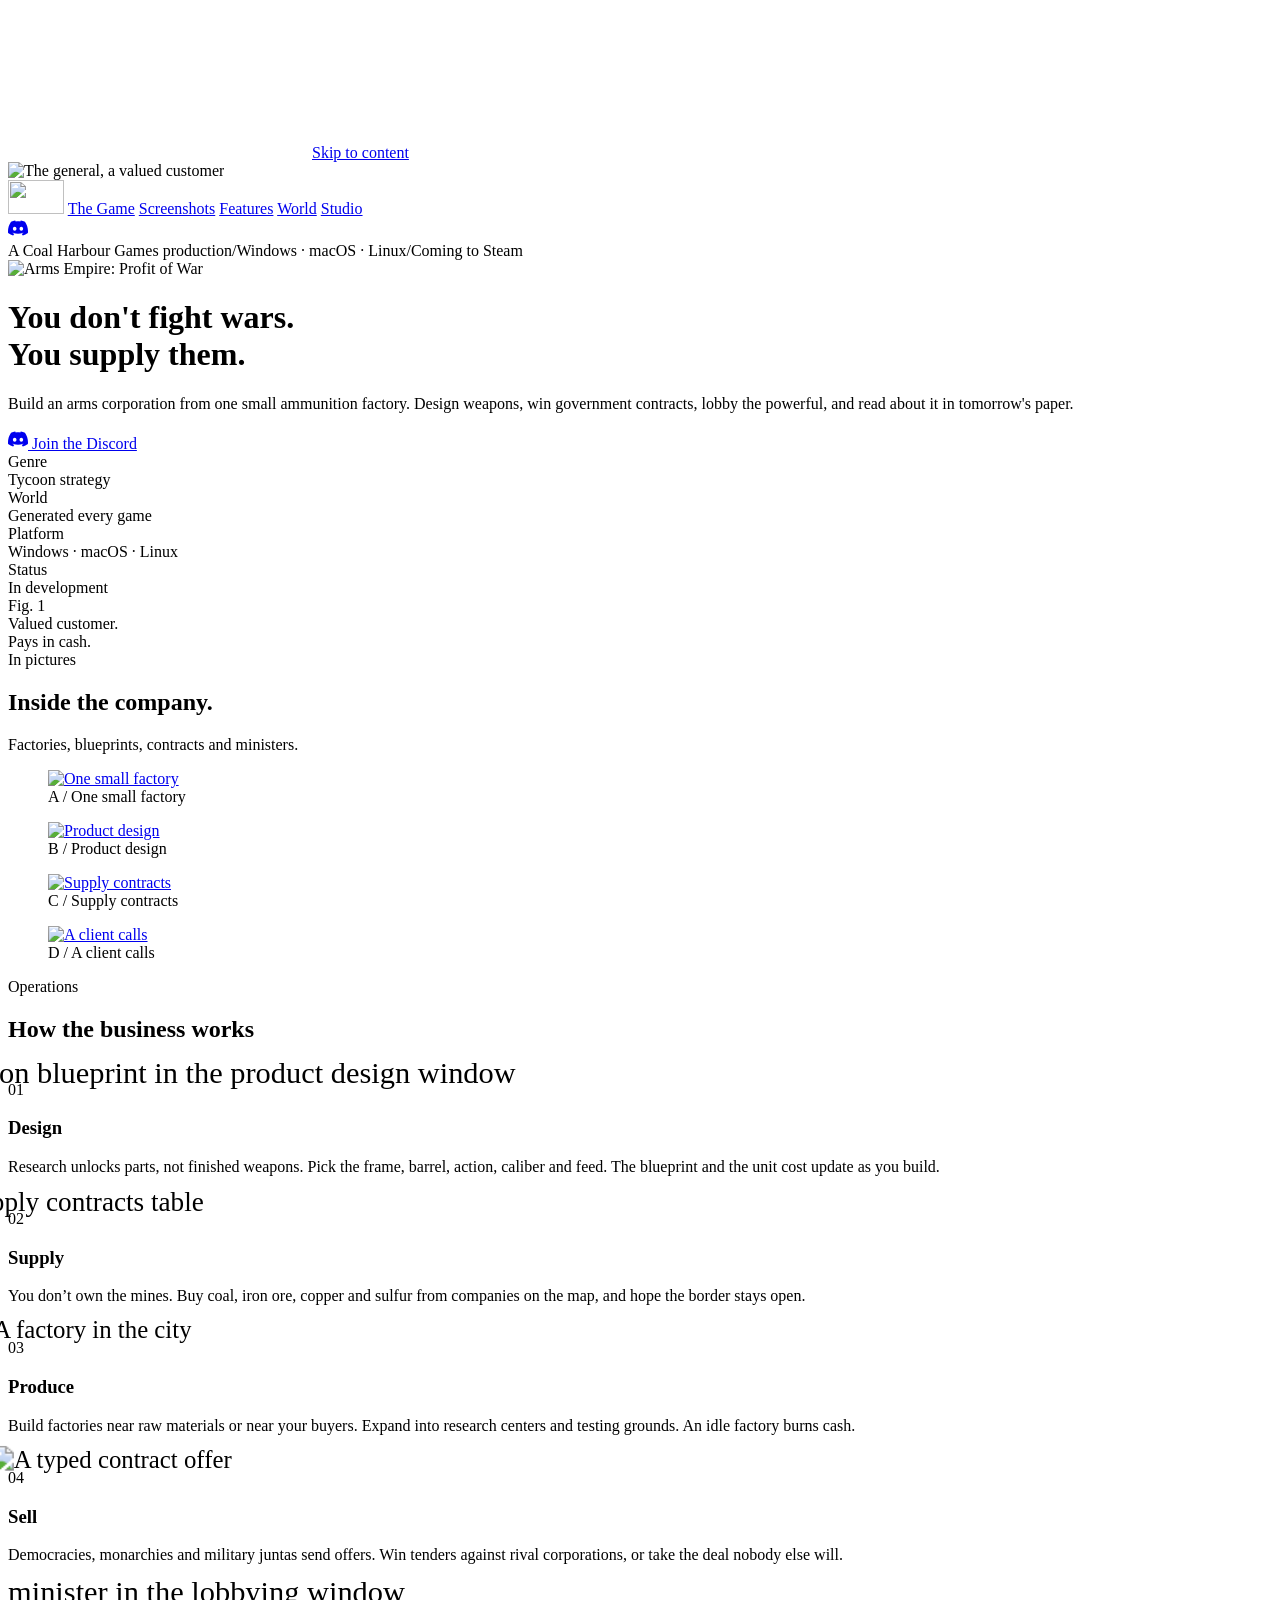
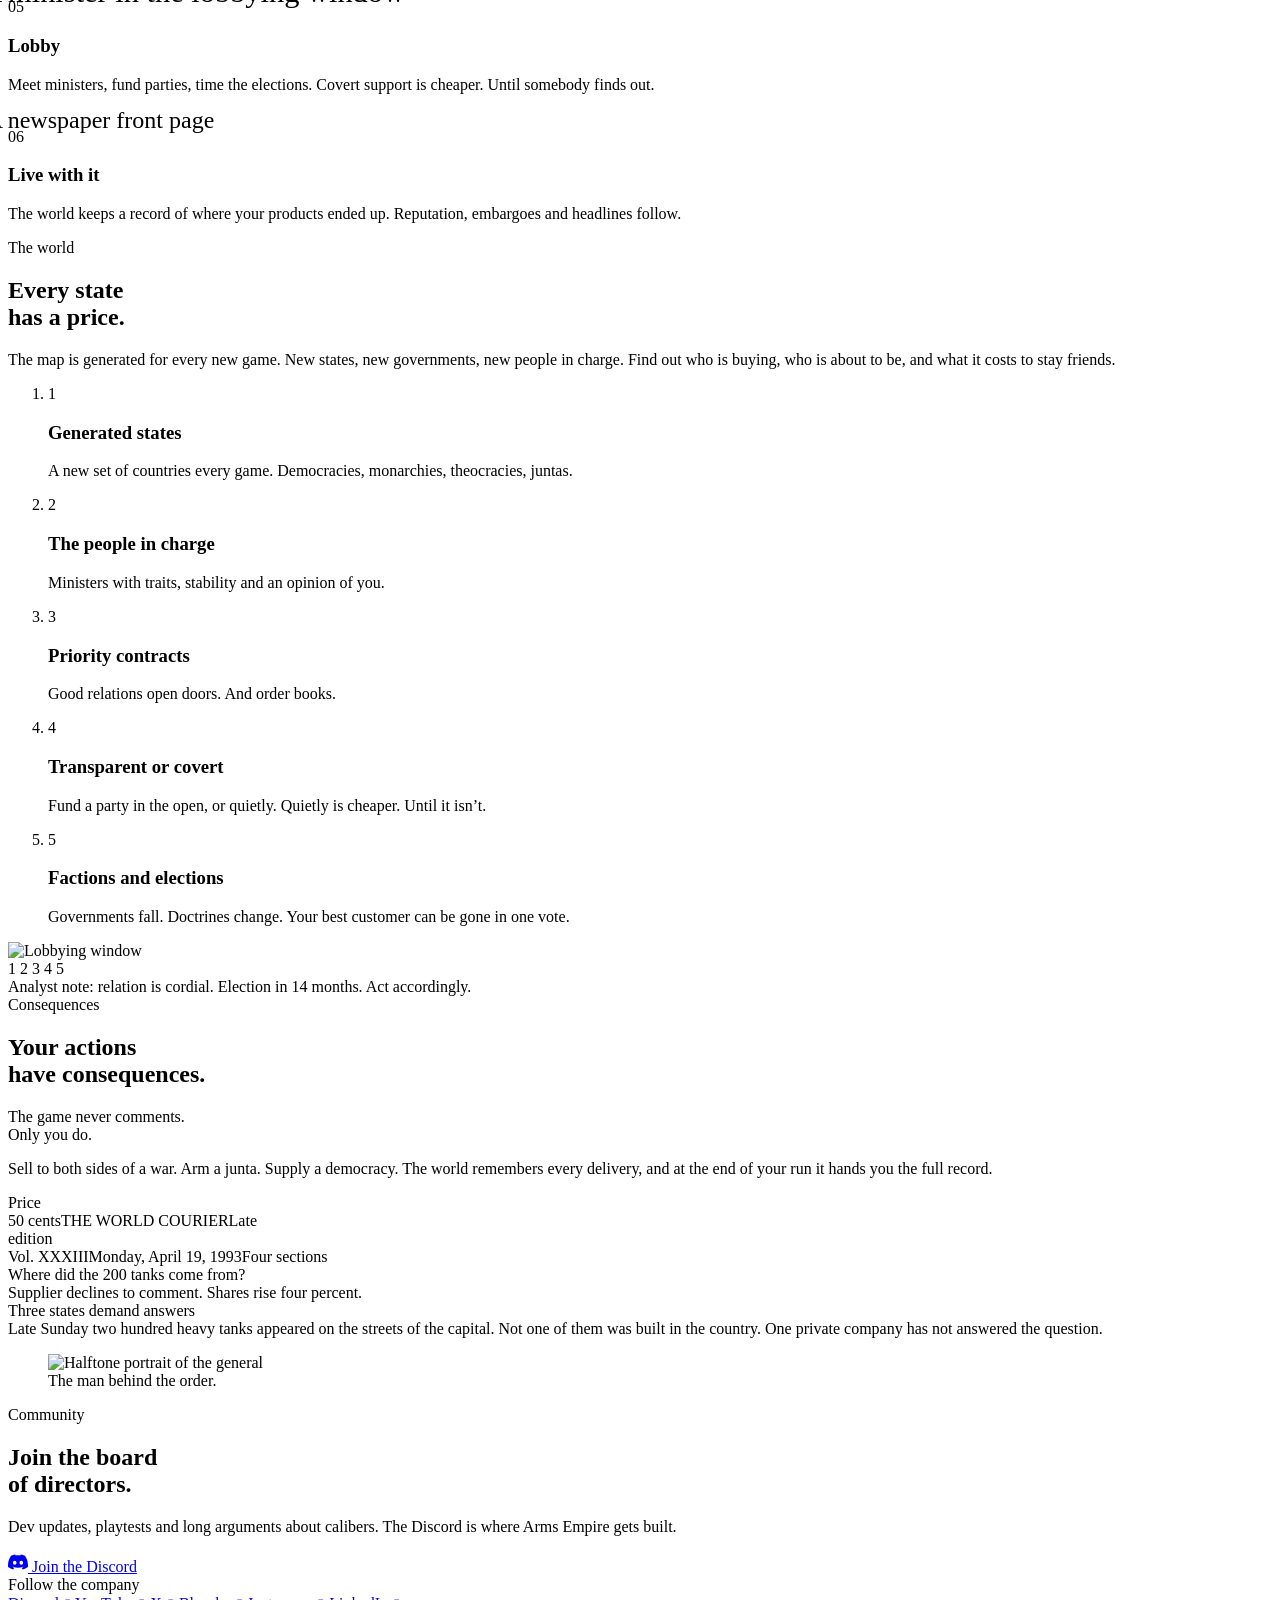
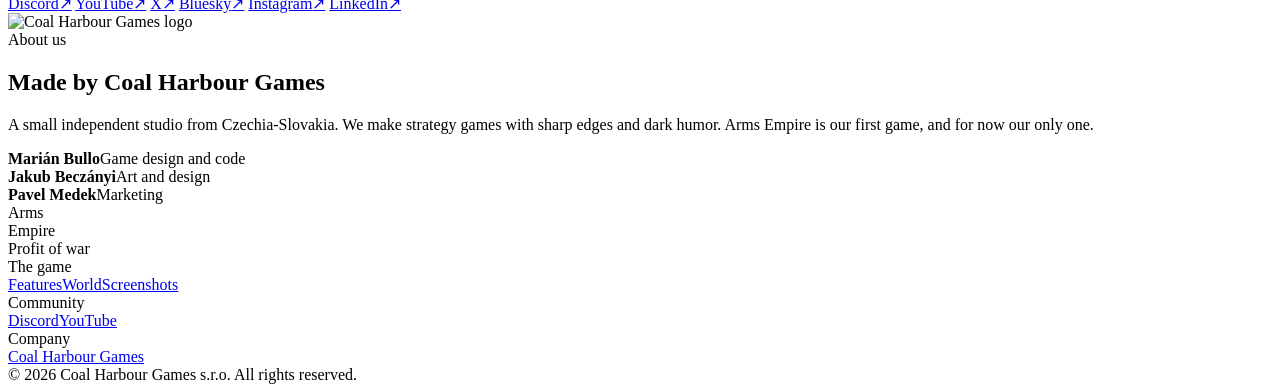
==== public/index.html @ 3068eba2 "Add a Share button, hidden until its text exists The button under "Follow the company" shares the ho" ====
<!DOCTYPE html>
<html lang="en">
<head>
<meta charset="utf-8">
<meta name="viewport" content="width=device-width, initial-scale=1">
<title>Arms Empire: Profit of War</title>
<meta name="description" content="Build an arms corporation from one small ammunition factory. Design weapons, win government contracts, lobby the powerful, and read about it in tomorrow's paper.">
<link rel="canonical" href="https://armsempiregame.com/">
<meta name="theme-color" content="#0C0B0A">
<meta property="og:type" content="website">
<meta property="og:site_name" content="Arms Empire: Profit of War">
<meta property="og:title" content="Arms Empire: Profit of War">
<meta property="og:description" content="You don't fight wars. You supply them. A tycoon strategy game by Coal Harbour Games.">
<meta property="og:url" content="https://armsempiregame.com/">
<meta property="og:image" content="https://armsempiregame.com/assets/img/og.jpg">
<meta property="og:image:width" content="1200">
<meta property="og:image:height" content="630">
<meta property="og:image:alt" content="Arms Empire: Profit of War logo">
<meta name="twitter:card" content="summary_large_image">
<link rel="preload" href="/assets/fonts/archivo-var.woff2" as="font" type="font/woff2" crossorigin>
<link rel="preload" href="/assets/fonts/inter-tight-var.woff2" as="font" type="font/woff2" crossorigin>
<script src="/assets/js/main.js?v=653262d4" defer></script>
<link rel="stylesheet" href="/assets/css/style.css?v=512049a1">
</head>
<body data-page="home">
<!--@sprite-->
<svg class="sr-only" aria-hidden="true" focusable="false"><symbol id="i-discord" viewBox="0 0 24 24"><path fill="currentColor" d="M20.317 4.3698a19.7913 19.7913 0 00-4.8851-1.5152.0741.0741 0 00-.0785.0371c-.211.3753-.4447.8648-.6083 1.2495-1.8447-.2762-3.68-.2762-5.4868 0-.1636-.3933-.4058-.8742-.6177-1.2495a.077.077 0 00-.0785-.037 19.7363 19.7363 0 00-4.8852 1.515.0699.0699 0 00-.0321.0277C.5334 9.0458-.319 13.5799.0992 18.0578a.0824.0824 0 00.0312.0561c2.0528 1.5076 4.0413 2.4228 5.9929 3.0294a.0777.0777 0 00.0842-.0276c.4616-.6304.8731-1.2952 1.226-1.9942a.076.076 0 00-.0416-.1057c-.6528-.2476-1.2743-.5495-1.8722-.8923a.077.077 0 01-.0076-.1277c.1258-.0943.2517-.1923.3718-.2914a.0743.0743 0 01.0776-.0105c3.9278 1.7933 8.18 1.7933 12.0614 0a.0739.0739 0 01.0785.0095c.1202.099.246.1981.3728.2924a.077.077 0 01-.0066.1276 12.2986 12.2986 0 01-1.873.8914.0766.0766 0 00-.0407.1067c.3604.698.7719 1.3628 1.225 1.9932a.076.076 0 00.0842.0286c1.961-.6067 3.9495-1.5219 6.0023-3.0294a.077.077 0 00.0313-.0552c.5004-5.177-.8382-9.6739-3.5485-13.6604a.061.061 0 00-.0312-.0286zM8.02 15.3312c-1.1825 0-2.1569-1.0857-2.1569-2.419 0-1.3332.9555-2.4189 2.157-2.4189 1.2108 0 2.1757 1.0952 2.1568 2.419 0 1.3332-.9555 2.4189-2.1569 2.4189zm7.9748 0c-1.1825 0-2.1569-1.0857-2.1569-2.419 0-1.3332.9554-2.4189 2.1569-2.4189 1.2108 0 2.1757 1.0952 2.1568 2.419 0 1.3332-.946 2.4189-2.1568 2.4189Z"/></symbol><symbol id="i-steam" viewBox="0 0 24 24"><path fill="currentColor" d="M11.979 0C5.678 0 .511 4.86.022 11.037l6.432 2.658c.545-.371 1.203-.59 1.912-.59.063 0 .125.004.188.006l2.861-4.142V8.91c0-2.495 2.028-4.524 4.524-4.524 2.494 0 4.524 2.031 4.524 4.527s-2.03 4.525-4.524 4.525h-.105l-4.076 2.911c0 .052.004.105.004.159 0 1.875-1.515 3.396-3.39 3.396-1.635 0-3.016-1.173-3.331-2.727L.436 15.27C1.862 20.307 6.486 24 11.979 24c6.627 0 11.999-5.373 11.999-12S18.605 0 11.979 0zM7.54 18.21l-1.473-.61c.262.543.714.999 1.314 1.25 1.297.539 2.793-.076 3.332-1.375.263-.63.264-1.319.005-1.949s-.75-1.121-1.377-1.383c-.624-.26-1.29-.249-1.878-.03l1.523.63c.956.4 1.409 1.5 1.009 2.455-.397.957-1.497 1.41-2.454 1.012H7.54zm11.415-9.303c0-1.662-1.353-3.015-3.015-3.015-1.665 0-3.015 1.353-3.015 3.015 0 1.665 1.35 3.015 3.015 3.015 1.663 0 3.015-1.35 3.015-3.015zm-5.273-.005c0-1.252 1.013-2.266 2.265-2.266 1.249 0 2.266 1.014 2.266 2.266 0 1.251-1.017 2.265-2.266 2.265-1.253 0-2.265-1.014-2.265-2.265z"/></symbol><symbol id="i-play" viewBox="0 0 12 14"><path fill="currentColor" d="M0 0L12 7L0 14Z"/></symbol></svg>
<!--/@sprite-->
<a class="skip-link" href="#main">Skip to content</a>

<header class="hero">
  <img class="hero__img" src="/assets/img/hero-general.jpg" alt="The general, a valued customer" width="925" height="1080">
  <div class="hero__shade" aria-hidden="true"></div>
  <div class="hero__inner wrap">
    <!--@nav-->
<nav class="nav" aria-label="Main">
  <div class="nav__links">
    <a class="nav__home" href="/" aria-label="Arms Empire home"><img src="/assets/img/logo.webp" alt="" width="56" height="34"></a>
    <a href="/#game" data-nav="game">The Game</a>
    <a href="/#pictures" data-nav="pictures">Screenshots</a>
    <a href="/#business" data-nav="business">Features</a>
    <a href="/#world" data-nav="world">World</a>
    <a href="/devlog/" data-nav="devlog" data-needs="devlog" hidden>Devlog</a>
    <a href="/#studio" data-nav="studio">Studio</a>
  </div>
  <div class="nav__side">
    <a class="nav__text" href="#" data-link="press_kit" data-needs="press_kit" hidden>Press kit</a>
    <a class="icon-btn" href="https://discord.gg/JwE9DXx87T" data-link="discord" aria-label="Discord"><svg aria-hidden="true" width="20" height="20"><use href="#i-discord"/></svg></a>
    <a class="icon-btn" href="#" data-link="steam" data-needs="steam" aria-label="Steam" hidden><svg aria-hidden="true" width="20" height="20"><use href="#i-steam"/></svg></a>
  </div>
</nav>
<!--/@nav-->
    <div class="hero__body" id="game">
      <div class="m hero__meta"><span>A Coal Harbour Games production</span><span aria-hidden="true">/</span><span>Windows · macOS · Linux</span><span aria-hidden="true">/</span><span>Coming to Steam</span></div>
      <img class="hero__logo" src="/assets/img/logo.webp" alt="Arms Empire: Profit of War" width="680" height="413">
      <h1 class="d hero__title">You don't fight wars.<br><span class="accent">You supply them.</span></h1>
      <p class="hero__text">Build an arms corporation from one small ammunition factory. Design weapons, win government contracts, lobby the powerful, and read about it in tomorrow's paper.</p>
      <div class="hero__cta">
        <a class="btn btn--accent" href="#" data-link="steam" data-needs="steam" hidden><svg aria-hidden="true" width="20" height="20"><use href="#i-steam"/></svg> Wishlist on Steam</a>
        <a class="btn btn--outline" href="https://discord.gg/JwE9DXx87T" data-link="discord"><svg aria-hidden="true" width="20" height="20"><use href="#i-discord"/></svg> Join the Discord</a>
      </div>
      <a class="play-link" href="#" data-link="trailer" data-needs="trailer" hidden><span class="play-link__icon"><svg aria-hidden="true" width="12" height="14"><use href="#i-play"/></svg></span>Watch the trailer</a>
    </div>
  </div>
  <div class="facts">
    <div class="wrap facts__row">
      <div class="fact"><div class="m fact__label">Genre</div><div class="d fact__value">Tycoon strategy</div></div>
      <div class="fact"><div class="m fact__label">World</div><div class="d fact__value">Generated every game</div></div>
      <div class="fact"><div class="m fact__label">Platform</div><div class="d fact__value">Windows · macOS · Linux</div></div>
      <div class="fact"><div><div class="m fact__label">Status</div><div class="d fact__value accent">In development</div></div><div class="m fact__note">Fig. 1<br>Valued customer.<br>Pays in cash.</div></div>
    </div>
  </div>
</header>

<main id="main">

<section class="sec pictures wrap" id="pictures" aria-labelledby="pictures-title">
  <div class="sec-head">
    <div><div class="m sec-label">In pictures</div><h2 class="d h-xl" id="pictures-title">Inside the <span class="accent">company.</span></h2></div>
    <p class="lead">Factories, blueprints, contracts and ministers.<span data-needs="trailer" hidden> Ninety seconds of shareholder value.</span></p>
  </div>
  <a class="trailer" href="#" data-link="trailer" data-needs="trailer" hidden>
    <img src="/assets/img/trailer-poster.jpg" alt="" width="1920" height="1080" loading="lazy">
    <span class="trailer__shade" aria-hidden="true"></span>
    <span class="trailer__play" aria-hidden="true"><svg width="34" height="40" style="margin-left:8px;color:#FFFFFF"><use href="#i-play"/></svg></span>
    <span class="trailer__caption"><span class="m">Announcement trailer</span><span class="d">Watch the trailer</span></span>
  </a>
  <div class="shots" data-gallery>
<!--@gallery-home-->
<figure class="shot"><a href="/media/gallery/01-one-small-factory-1920.jpg" data-lightbox data-caption="A / One small factory"><img src="/media/gallery/01-one-small-factory-640.jpg" alt="One small factory" width="640" height="360" loading="lazy"></a><figcaption class="m">A / One small factory</figcaption></figure>
<figure class="shot"><a href="/media/gallery/02-product-design-1920.jpg" data-lightbox data-caption="B / Product design"><img src="/media/gallery/02-product-design-640.jpg" alt="Product design" width="640" height="360" loading="lazy"></a><figcaption class="m">B / Product design</figcaption></figure>
<figure class="shot"><a href="/media/gallery/03-supply-contracts-1920.jpg" data-lightbox data-caption="C / Supply contracts"><img src="/media/gallery/03-supply-contracts-640.jpg" alt="Supply contracts" width="640" height="360" loading="lazy"></a><figcaption class="m">C / Supply contracts</figcaption></figure>
<figure class="shot"><a href="/media/gallery/04-a-client-calls-1920.jpg" data-lightbox data-caption="D / A client calls"><img src="/media/gallery/04-a-client-calls-640.jpg" alt="A client calls" width="640" height="360" loading="lazy"></a><figcaption class="m">D / A client calls</figcaption></figure>
<!--/@gallery-home-->
  </div>
<!--@gallery-more-->
<!--/@gallery-more-->
</section>

<section class="sec business" id="business" aria-labelledby="business-title">
  <div class="wrap">
    <div class="m sec-label">Operations</div>
    <h2 class="d h-xl" id="business-title">How the business works</h2>
    <div class="cards">
      <article class="card">
        <div class="crop"><img src="/assets/img/shot-design.jpg" alt="Weapon blueprint in the product design window" style="transform:scale(1.9);transform-origin:37% 38%" loading="lazy"></div>
        <div class="card__body"><div class="card__title"><span class="d card__num">01</span><h3 class="d">Design</h3></div><p>Research unlocks parts, not finished weapons. Pick the frame, barrel, action, caliber and feed. The blueprint and the unit cost update as you build.</p></div>
      </article>
      <article class="card">
        <div class="crop"><img src="/assets/img/shot-contracts.jpg" alt="Supply contracts table" style="transform:scale(1.7);transform-origin:66% 36%" loading="lazy"></div>
        <div class="card__body"><div class="card__title"><span class="d card__num">02</span><h3 class="d">Supply</h3></div><p>You don’t own the mines. Buy coal, iron ore, copper and sulfur from companies on the map, and hope the border stays open.</p></div>
      </article>
      <article class="card">
        <div class="crop"><img src="/assets/img/shot-city.jpg" alt="A factory in the city" style="transform:scale(1.55);transform-origin:50% 44%" loading="lazy"></div>
        <div class="card__body"><div class="card__title"><span class="d card__num">03</span><h3 class="d">Produce</h3></div><p>Build factories near raw materials or near your buyers. Expand into research centers and testing grounds. An idle factory burns cash.</p></div>
      </article>
      <article class="card">
        <div class="crop"><img src="/assets/img/shot-offer.jpg" alt="A typed contract offer" style="transform:scale(1.55);transform-origin:22% 52%" loading="lazy"></div>
        <div class="card__body"><div class="card__title"><span class="d card__num">04</span><h3 class="d">Sell</h3></div><p>Democracies, monarchies and military juntas send offers. Win tenders against rival corporations, or take the deal nobody else will.</p></div>
      </article>
      <article class="card">
        <div class="crop"><img src="/assets/img/shot-lobbying.jpg" alt="A minister in the lobbying window" style="transform:scale(1.9);transform-origin:27% 30%" loading="lazy"></div>
        <div class="card__body"><div class="card__title"><span class="d card__num">05</span><h3 class="d">Lobby</h3></div><p>Meet ministers, fund parties, time the elections. Covert support is cheaper. Until somebody finds out.</p></div>
      </article>
      <article class="card">
        <div class="crop"><img src="/assets/img/shot-newspaper.jpg" alt="A newspaper front page" style="transform:scale(1.5);transform-origin:55% 32%" loading="lazy"></div>
        <div class="card__body"><div class="card__title"><span class="d card__num">06</span><h3 class="d">Live with it</h3></div><p>The world keeps a record of where your products ended up. Reputation, embargoes and headlines follow.</p></div>
      </article>
    </div>
  </div>
</section>

<section class="sec world wrap" id="world" aria-labelledby="world-title">
  <div class="sec-head">
    <div><div class="m sec-label">The world</div><h2 class="d h-xl" id="world-title">Every state<br>has a price.</h2></div>
    <p class="lead">The map is generated for every new game. New states, new governments, new people in charge. Find out who is buying, who is about to be, and what it costs to stay friends.</p>
  </div>
  <div class="world__row">
    <ol class="legend">
      <li><span class="legend__num">1</span><div><h3 class="d">Generated states</h3><p>A new set of countries every game. Democracies, monarchies, theocracies, juntas.</p></div></li>
      <li><span class="legend__num">2</span><div><h3 class="d">The people in charge</h3><p>Ministers with traits, stability and an opinion of you.</p></div></li>
      <li><span class="legend__num">3</span><div><h3 class="d">Priority contracts</h3><p>Good relations open doors. And order books.</p></div></li>
      <li><span class="legend__num">4</span><div><h3 class="d">Transparent or covert</h3><p>Fund a party in the open, or quietly. Quietly is cheaper. Until it isn’t.</p></div></li>
      <li><span class="legend__num">5</span><div><h3 class="d">Factions and elections</h3><p>Governments fall. Doctrines change. Your best customer can be gone in one vote.</p></div></li>
    </ol>
    <div class="world__map">
      <div class="world__shot">
        <img src="/assets/img/shot-lobbying.jpg" alt="Lobbying window" width="1920" height="1080" loading="lazy">
        <div aria-hidden="true">
          <span class="ring" style="left:2.29%;top:30.56%;width:12.08%;height:41.85%"></span>
          <span class="ring" style="left:15.62%;top:20.93%;width:24.27%;height:19.63%"></span>
          <span class="ring" style="left:40.83%;top:24.07%;width:14.37%;height:3.33%"></span>
          <span class="ring" style="left:40.83%;top:30.74%;width:14.37%;height:14.81%"></span>
          <span class="ring" style="left:15.62%;top:52.96%;width:24.06%;height:16.48%"></span>
          <span class="mark" style="left:2.29%;top:30.56%">1</span>
          <span class="mark" style="left:15.62%;top:20.93%">2</span>
          <span class="mark" style="left:55.21%;top:25.74%">3</span>
          <span class="mark" style="left:55.21%;top:38.15%">4</span>
          <span class="mark" style="left:39.69%;top:52.96%">5</span>
        </div>
      </div>
      <div class="note">Analyst note: relation is cordial. Election in 14 months. Act accordingly.</div>
    </div>
  </div>
</section>

<section class="sec consequences" aria-labelledby="consequences-title">
  <div class="wrap">
    <div class="consequences__text">
      <div class="m sec-label">Consequences</div>
      <h2 class="d" id="consequences-title">Your actions<br>have <span class="accent">consequences.</span></h2>
      <p class="quote">The game never comments.<br>Only you do.</p>
      <p class="lead">Sell to both sides of a war. Arm a junta. Supply a democracy. The world remembers every delivery, and at the end of your run it hands you the full record.</p>
    </div>
    <div class="paper-wrap">
      <div class="paper" role="img" aria-label="Newspaper front page: Where did the 200 tanks come from?">
        <div class="paper__mast"><span class="paper__box">Price<br>50 cents</span><span class="paper__name">THE WORLD COURIER</span><span class="paper__box">Late<br>edition</span></div>
        <div class="paper__dateline"><span>Vol. XXXIII</span><span>Monday, April 19, 1993</span><span>Four sections</span></div>
        <div class="d paper__headline">Where did the 200 tanks come from?</div>
        <div class="paper__sub">Supplier declines to comment. Shares rise four percent.</div>
        <div class="paper__cols">
          <div class="paper__col"><div class="d paper__kicker">Three states demand answers</div>Late Sunday two hundred heavy tanks appeared on the streets of the capital. Not one of them was built in the country. One private company has not answered the question.</div>
          <figure><img src="/assets/img/general-halftone.jpg" alt="Halftone portrait of the general" width="840" height="1089" loading="lazy"><figcaption>The man behind the order.</figcaption></figure>
        </div>
      </div>
    </div>
  </div>
</section>

<section class="sec devlog-home" id="devlog" aria-labelledby="devlog-title" data-needs="devlog" hidden>
  <div class="wrap">
    <div class="sec-head">
      <div><div class="m sec-label">Devlog</div><h2 class="d h-xl" id="devlog-title">Dispatches from <span class="accent">headquarters.</span></h2></div>
      <p class="lead">What we built, what we broke, and what the ministry should not hear about yet.</p>
    </div>
    <div class="posts">
<!--@devlog-home-->
<!--/@devlog-home-->
    </div>
    <p class="devlog-more"><a class="btn btn--outline btn--sm" href="/devlog/">All dispatches →</a></p>
  </div>
</section>

<section class="sec offer-sec wrap" id="community" aria-label="Community">
  <div class="m sec-label"><span data-needs="steam" hidden>Final offer</span><span data-needs="!steam">Community</span></div>
  <div class="offer-row">
    <div class="offer" data-needs="steam" hidden>
      <div class="contract">
        <div class="contract__title">CONTRACT OFFER</div>
        <p>You have read this far. Put Arms Empire on your Steam wishlist. I will not ask twice.</p>
        <p class="contract__terms">Order: <b>1 x Wishlist</b><br>Offer: <b>$0</b><br>Delivery: <b>Today</b></p>
        <div class="contract__sign"><span>Signed, the General</span><span>Ref. AE/0001</span></div>
        <div class="stamp" aria-hidden="true">PRIORITY</div>
      </div>
      <div class="offer__cta">
        <a class="btn btn--accent btn--sm" href="#" data-link="steam"><svg aria-hidden="true" width="20" height="20"><use href="#i-steam"/></svg> Accept</a>
        <a class="btn btn--outline btn--sm" href="https://discord.gg/JwE9DXx87T" data-link="discord"><svg aria-hidden="true" width="20" height="20"><use href="#i-discord"/></svg> Negotiate</a>
        <button class="decline" type="button" data-decline>Decline</button>
      </div>
      <p class="decline-msg" role="status" aria-live="polite" data-decline-msg></p>
      <div class="m offer__hint">Accept opens Steam. Negotiate opens our Discord.</div>
    </div>
    <div class="community">
      <div class="community__block">
        <h2 class="d">Join the board<br>of directors.</h2>
        <p class="lead">Dev updates, playtests and long arguments about calibers. The Discord is where Arms Empire gets built.</p>
        <a class="btn btn--light btn--sm" href="https://discord.gg/JwE9DXx87T" data-link="discord"><svg aria-hidden="true" width="20" height="20"><use href="#i-discord"/></svg> Join the Discord</a>
      </div>
      <div class="community__block">
        <div class="m muted">Follow the company</div>
        <div class="socials">
<!--@socials-->
<a href="https://discord.gg/JwE9DXx87T">Discord<span aria-hidden="true">↗</span></a>
<a href="https://www.youtube.com/@CoalHarbourGames">YouTube<span aria-hidden="true">↗</span></a>
<a href="https://x.com/ArmsEmpireGame">X<span aria-hidden="true">↗</span></a>
<a href="https://bsky.app/profile/armsempire.bsky.social">Bluesky<span aria-hidden="true">↗</span></a>
<a href="https://www.instagram.com/armsempire/">Instagram<span aria-hidden="true">↗</span></a>
<a href="https://www.linkedin.com/showcase/arms-empire-profit-of-war/">LinkedIn<span aria-hidden="true">↗</span></a>
<!--/@socials-->
        </div>
        <button class="btn btn--outline btn--sm share-btn" type="button" data-share data-needs="share_text" hidden data-text="">Share Arms Empire</button>
      </div>
    </div>
  </div>
</section>

<section class="sec studio" id="studio" aria-labelledby="studio-title">
  <div class="wrap">
    <img class="studio__logo" src="/assets/img/coal-harbour-games.jpg" alt="Coal Harbour Games logo" width="760" height="760" loading="lazy">
    <div class="studio__text">
      <div class="m sec-label">About us</div>
      <h2 id="studio-title">Made by Coal Harbour Games</h2>
      <p>A small independent studio from Czechia-Slovakia. We make strategy games with sharp edges and dark humor. Arms Empire is our first game, and for now our only one.</p>
      <div class="team">
        <div><strong>Marián Bullo</strong><span class="m">Game design and code</span></div>
        <div><strong>Jakub Beczányi</strong><span class="m">Art and design</span></div>
        <div><strong>Pavel Medek</strong><span class="m">Marketing</span></div>
      </div>
      <a class="studio__link" href="#" data-link="studio" data-needs="studio" hidden>Visit the studio ↗</a>
    </div>
  </div>
</section>

</main>

<!--@overlay-->
<script type="application/json" id="overlay-data">[]</script>
<!--/@overlay-->

<!--@footer-->
<footer class="footer" id="press">
  <div class="wrap">
    <div class="footer__press" data-needs="press_kit" hidden>
      <div><div class="m muted">Press and creators</div><h2 class="d">Press kit</h2><p>Fact sheet, logos, key art, screenshots and trailer in one download.</p></div>
      <div class="footer__press-cta"><a class="btn btn--outline btn--sm" href="#" data-link="press_key" data-needs="press_key" hidden>Request a key</a><a class="btn btn--light btn--sm" href="#" data-link="press_kit">Open press kit →</a></div>
    </div>
    <div class="footer__cols">
      <div class="d footer__brand">Arms<br>Empire<br><span class="accent">Profit of war</span></div>
      <div class="footer__col"><div class="m">The game</div><a href="/#business">Features</a><a href="/#world">World</a><a href="/#pictures">Screenshots</a><a href="/devlog/" data-needs="devlog" hidden>Devlog</a><a href="#" data-link="press_kit" data-needs="press_kit" hidden>Press kit</a></div>
      <div class="footer__col"><div class="m">Community</div><a href="https://discord.gg/JwE9DXx87T" data-link="discord">Discord</a><a href="#" data-link="steam" data-needs="steam" hidden>Steam</a><a href="https://www.youtube.com/@CoalHarbourGames" data-link="social:YouTube" data-needs="social:YouTube">YouTube</a></div>
      <div class="footer__col"><div class="m">Company</div><a href="/#studio">Coal Harbour Games</a><a href="#" data-link="contact" data-needs="contact" hidden>Contact</a></div>
    </div>
    <div class="footer__legal">© <span data-k="year">2026</span> Coal Harbour Games s.r.o. All rights reserved.<span data-needs="steam" hidden> Steam and the Steam logo are trademarks of Valve Corporation.</span></div>
  </div>
</footer>
<!--/@footer-->
</body>
</html>
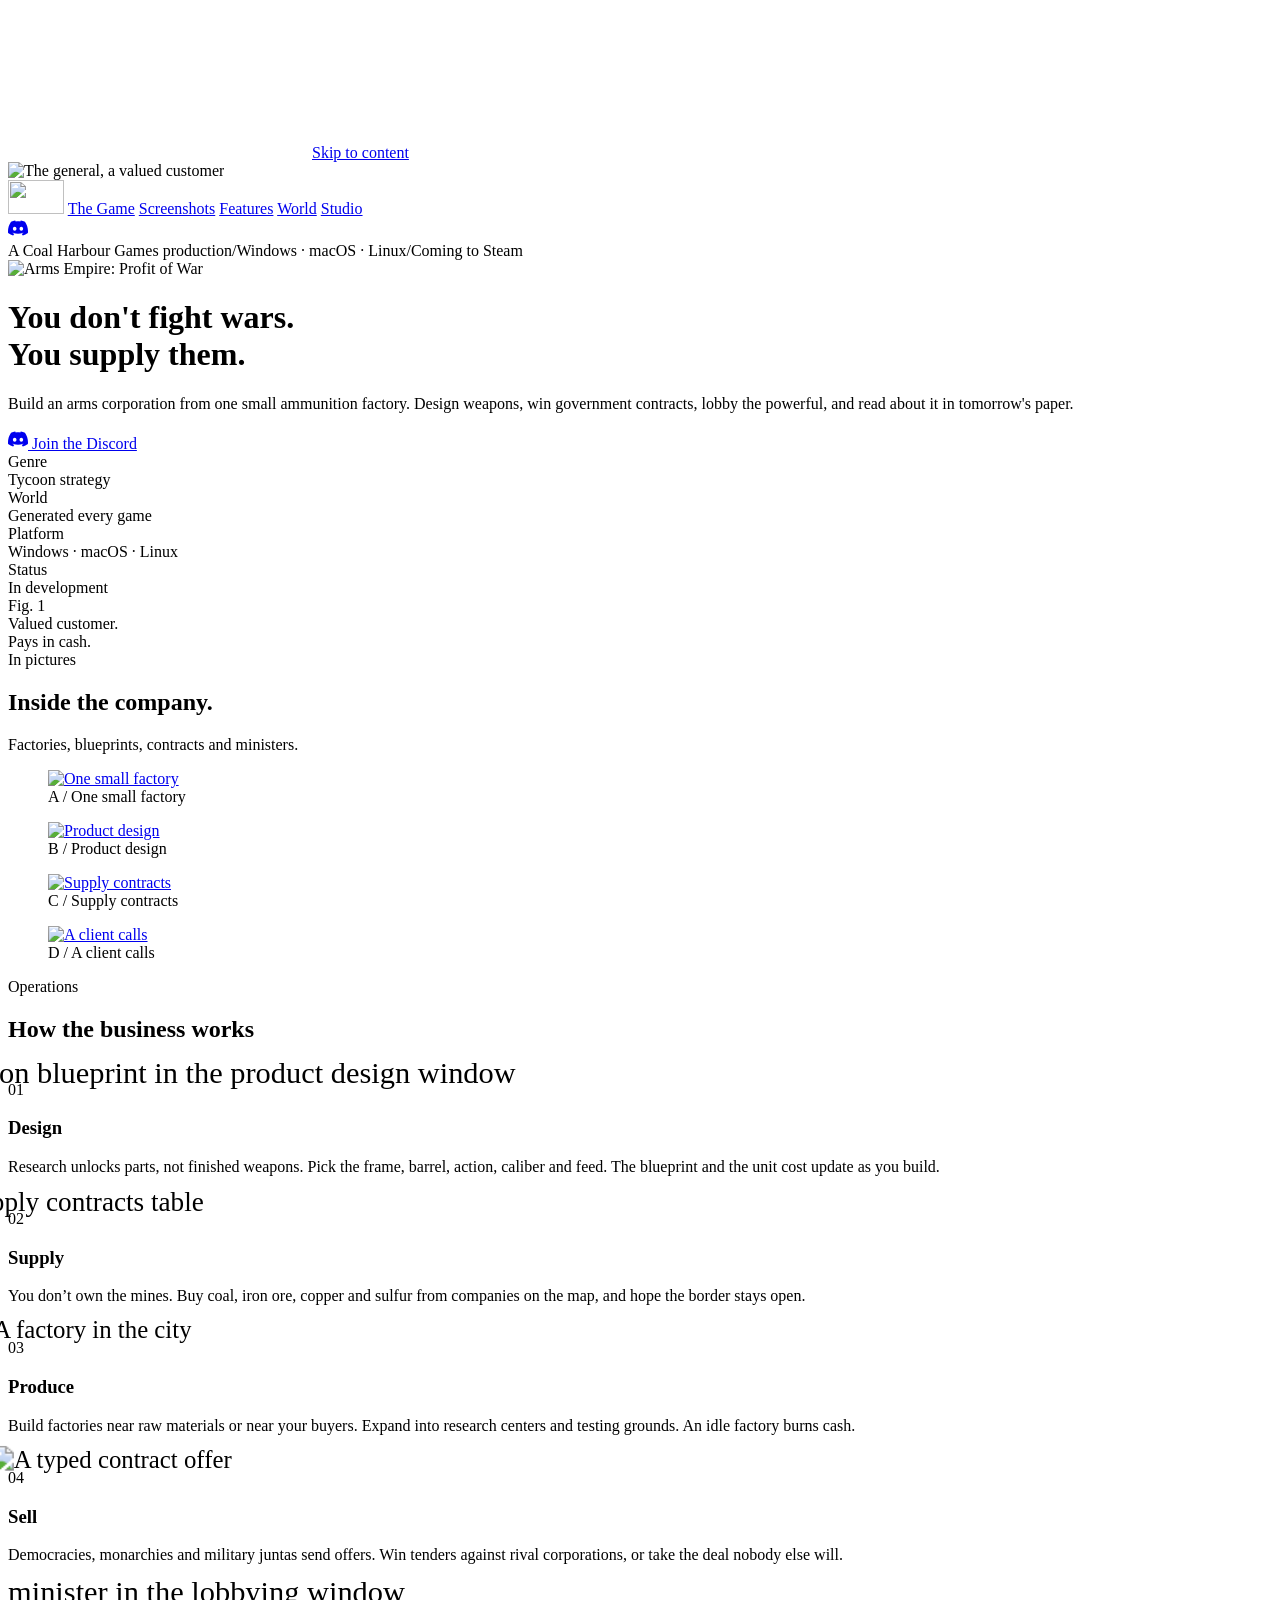
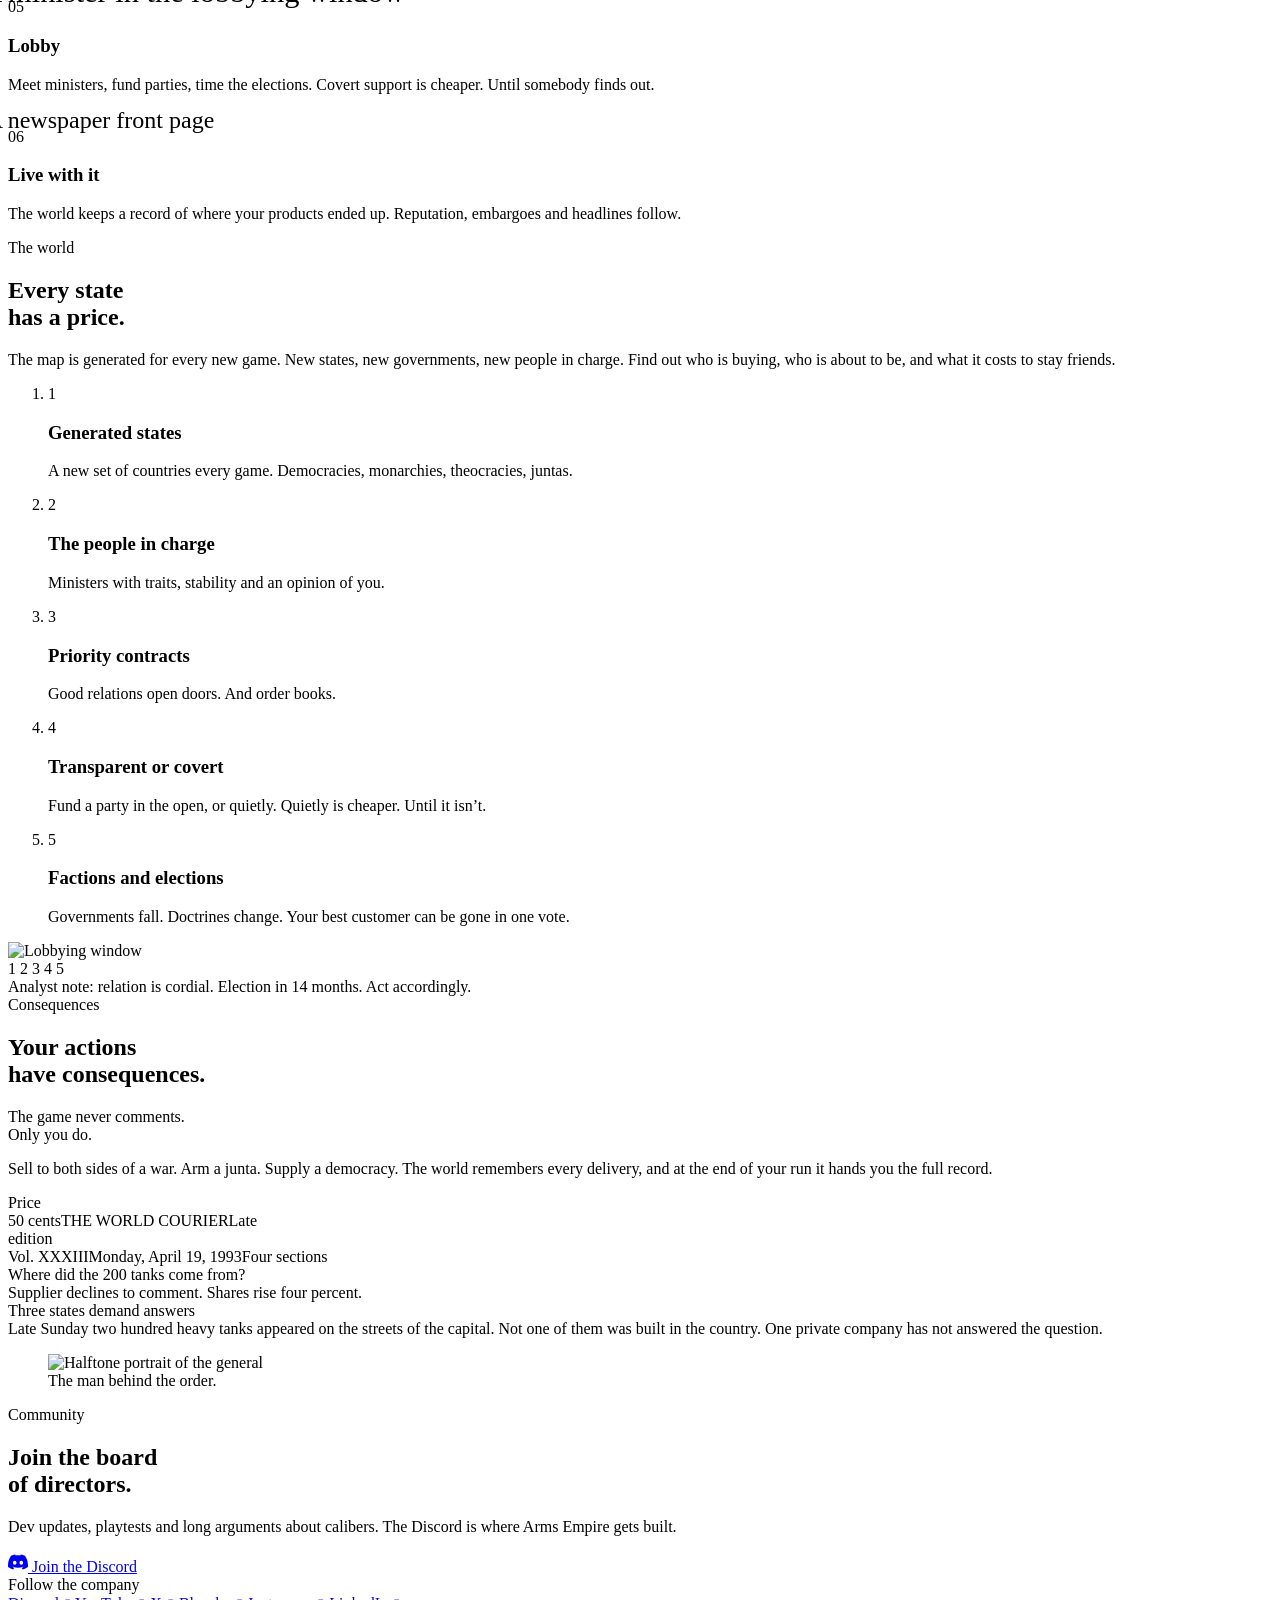
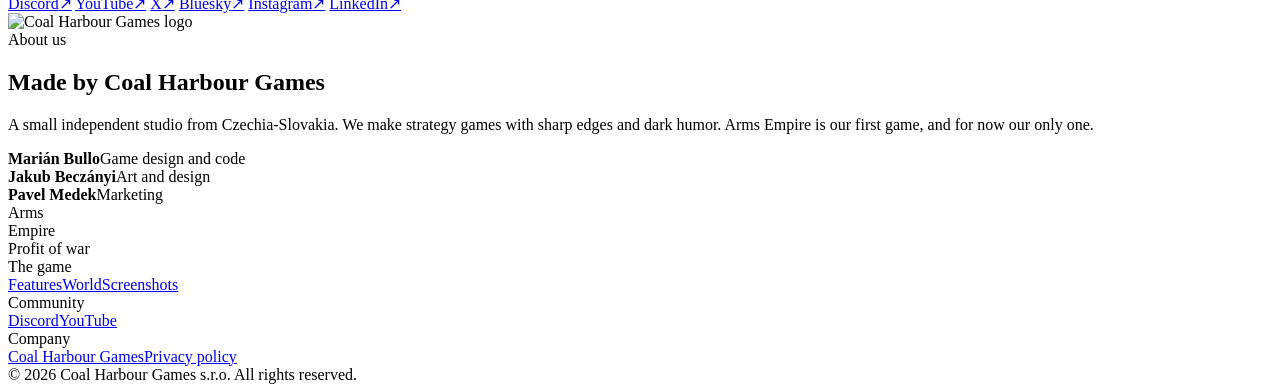
==== commit cbd3ecc7: "Add the privacy page /privacy/ names the operator (Coal Harbour Games s.r.o.), states that the site " ====
--- a/public/index.html
+++ b/public/index.html
@@ -20,7 +20,7 @@
 <link rel="preload" href="/assets/fonts/archivo-var.woff2" as="font" type="font/woff2" crossorigin>
 <link rel="preload" href="/assets/fonts/inter-tight-var.woff2" as="font" type="font/woff2" crossorigin>
 <script src="/assets/js/main.js?v=653262d4" defer></script>
-<link rel="stylesheet" href="/assets/css/style.css?v=512049a1">
+<link rel="stylesheet" href="/assets/css/style.css?v=1c08426a">
 </head>
 <body data-page="home">
 <!--@sprite-->
@@ -278,7 +278,7 @@
       <div class="d footer__brand">Arms<br>Empire<br><span class="accent">Profit of war</span></div>
       <div class="footer__col"><div class="m">The game</div><a href="/#business">Features</a><a href="/#world">World</a><a href="/#pictures">Screenshots</a><a href="/devlog/" data-needs="devlog" hidden>Devlog</a><a href="#" data-link="press_kit" data-needs="press_kit" hidden>Press kit</a></div>
       <div class="footer__col"><div class="m">Community</div><a href="https://discord.gg/JwE9DXx87T" data-link="discord">Discord</a><a href="#" data-link="steam" data-needs="steam" hidden>Steam</a><a href="https://www.youtube.com/@CoalHarbourGames" data-link="social:YouTube" data-needs="social:YouTube">YouTube</a></div>
-      <div class="footer__col"><div class="m">Company</div><a href="/#studio">Coal Harbour Games</a><a href="#" data-link="contact" data-needs="contact" hidden>Contact</a></div>
+      <div class="footer__col"><div class="m">Company</div><a href="/#studio">Coal Harbour Games</a><a href="#" data-link="contact" data-needs="contact" hidden>Contact</a><a href="/privacy/">Privacy policy</a></div>
     </div>
     <div class="footer__legal">© <span data-k="year">2026</span> Coal Harbour Games s.r.o. All rights reserved.<span data-needs="steam" hidden> Steam and the Steam logo are trademarks of Valve Corporation.</span></div>
   </div>
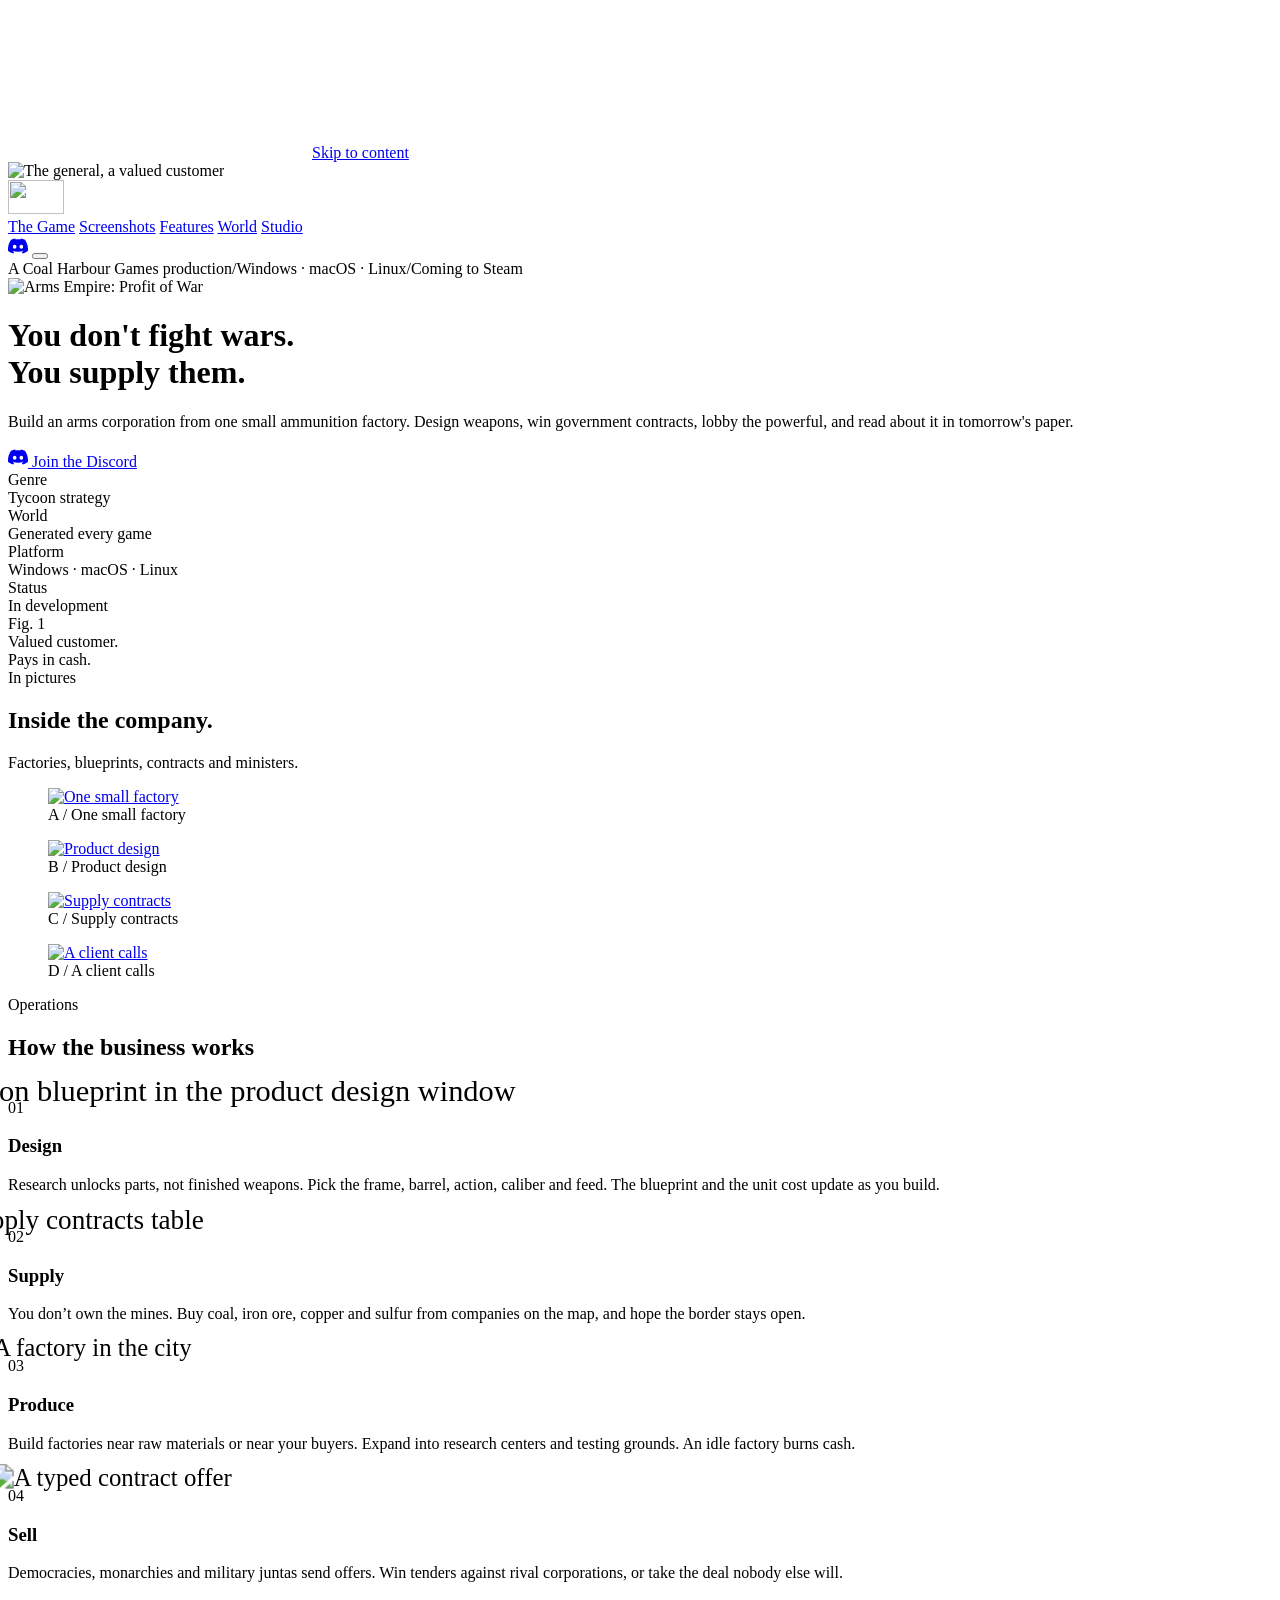
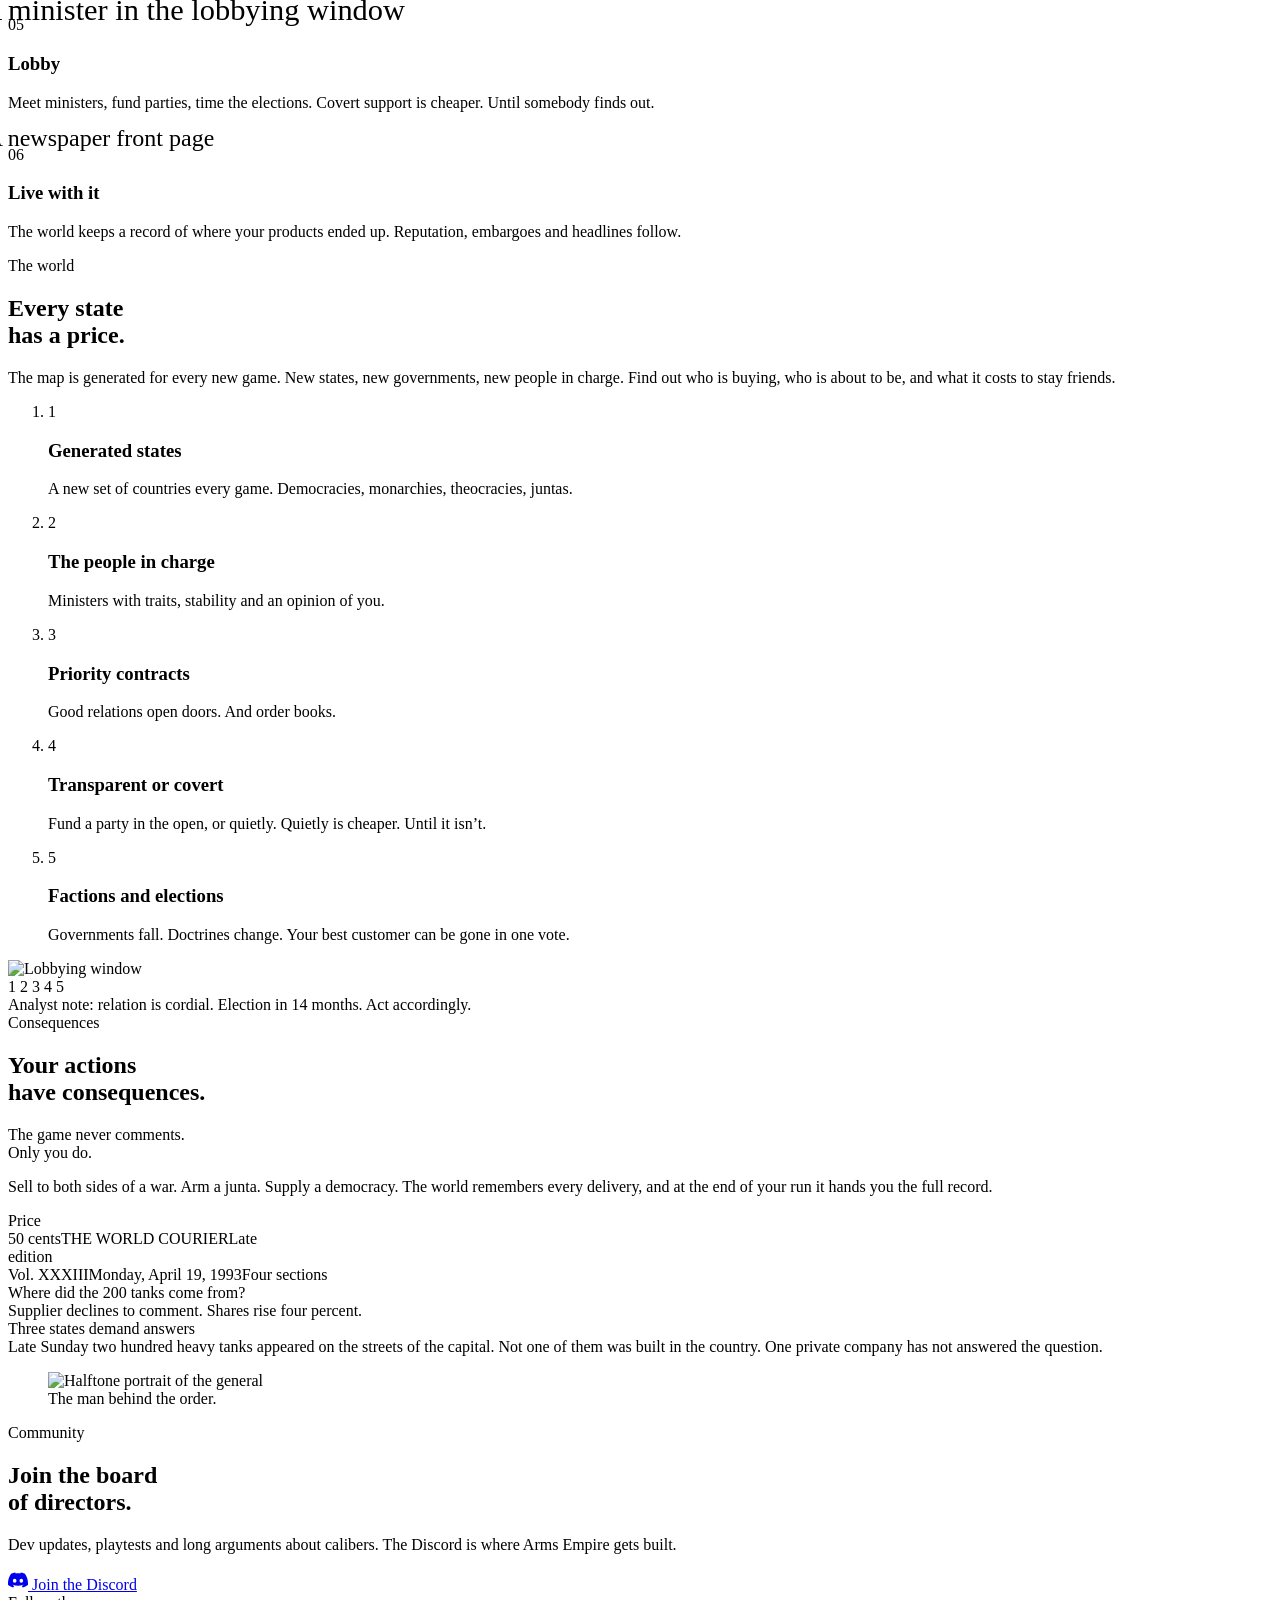
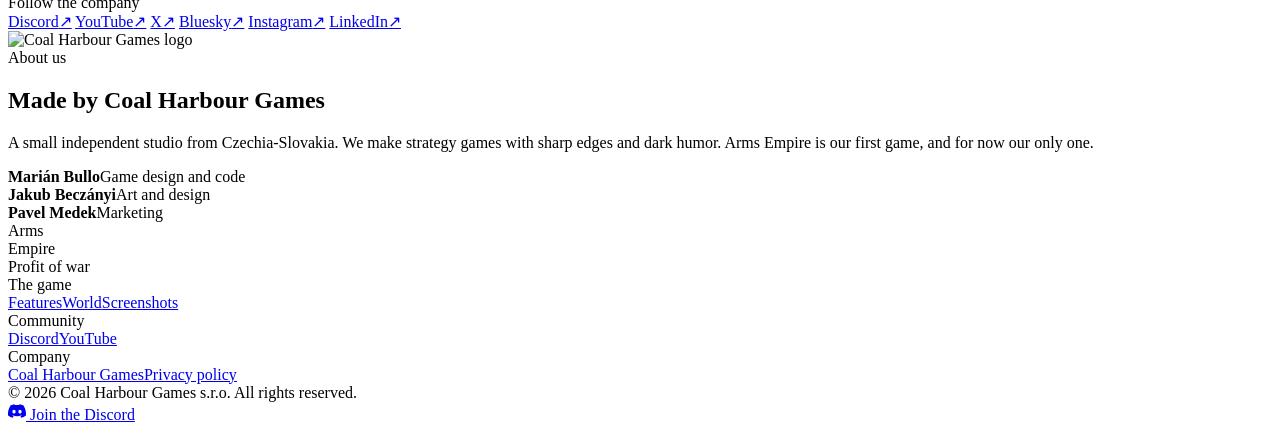
==== commit 16619ace: "Add tablet and phone layouts Derived from the designer's desktop style. Up to 1080 px the facts form" ====
--- a/public/index.html
+++ b/public/index.html
@@ -7,6 +7,9 @@
 <meta name="description" content="Build an arms corporation from one small ammunition factory. Design weapons, win government contracts, lobby the powerful, and read about it in tomorrow's paper.">
 <link rel="canonical" href="https://armsempiregame.com/">
 <meta name="theme-color" content="#0C0B0A">
+<link rel="icon" href="/favicon.ico" sizes="48x48">
+<link rel="icon" href="/assets/img/icon-32.png" type="image/png" sizes="32x32">
+<link rel="apple-touch-icon" href="/apple-touch-icon.png">
 <meta property="og:type" content="website">
 <meta property="og:site_name" content="Arms Empire: Profit of War">
 <meta property="og:title" content="Arms Empire: Profit of War">
@@ -19,8 +22,8 @@
 <meta name="twitter:card" content="summary_large_image">
 <link rel="preload" href="/assets/fonts/archivo-var.woff2" as="font" type="font/woff2" crossorigin>
 <link rel="preload" href="/assets/fonts/inter-tight-var.woff2" as="font" type="font/woff2" crossorigin>
-<script src="/assets/js/main.js?v=653262d4" defer></script>
-<link rel="stylesheet" href="/assets/css/style.css?v=1c08426a">
+<script src="/assets/js/main.js?v=85675676" defer></script>
+<link rel="stylesheet" href="/assets/css/style.css?v=e9ff7a6c">
 </head>
 <body data-page="home">
 <!--@sprite-->
@@ -34,19 +37,21 @@
   <div class="hero__inner wrap">
     <!--@nav-->
 <nav class="nav" aria-label="Main">
-  <div class="nav__links">
-    <a class="nav__home" href="/" aria-label="Arms Empire home"><img src="/assets/img/logo.webp" alt="" width="56" height="34"></a>
+  <a class="nav__home" href="/" aria-label="Arms Empire home"><img src="/assets/img/logo.webp" alt="" width="56" height="34"></a>
+  <div class="nav__links" id="site-menu">
     <a href="/#game" data-nav="game">The Game</a>
     <a href="/#pictures" data-nav="pictures">Screenshots</a>
     <a href="/#business" data-nav="business">Features</a>
     <a href="/#world" data-nav="world">World</a>
     <a href="/devlog/" data-nav="devlog" data-needs="devlog" hidden>Devlog</a>
     <a href="/#studio" data-nav="studio">Studio</a>
+    <a class="nav__menu-only" href="#" data-link="press_kit" data-needs="press_kit" hidden>Press kit</a>
   </div>
   <div class="nav__side">
     <a class="nav__text" href="#" data-link="press_kit" data-needs="press_kit" hidden>Press kit</a>
     <a class="icon-btn" href="https://discord.gg/JwE9DXx87T" data-link="discord" aria-label="Discord"><svg aria-hidden="true" width="20" height="20"><use href="#i-discord"/></svg></a>
     <a class="icon-btn" href="#" data-link="steam" data-needs="steam" aria-label="Steam" hidden><svg aria-hidden="true" width="20" height="20"><use href="#i-steam"/></svg></a>
+    <button class="icon-btn nav__toggle" type="button" aria-controls="site-menu" aria-expanded="false" aria-label="Menu"><span class="nav__bars" aria-hidden="true"></span></button>
   </div>
 </nav>
 <!--/@nav-->
@@ -283,6 +288,10 @@
     <div class="footer__legal">© <span data-k="year">2026</span> Coal Harbour Games s.r.o. All rights reserved.<span data-needs="steam" hidden> Steam and the Steam logo are trademarks of Valve Corporation.</span></div>
   </div>
 </footer>
+<div class="mobile-bar">
+  <a class="btn btn--accent" href="#" data-link="steam" data-needs="steam" hidden><svg aria-hidden="true" width="18" height="18"><use href="#i-steam"/></svg> Wishlist</a>
+  <a class="btn btn--light" href="https://discord.gg/JwE9DXx87T" data-link="discord"><svg aria-hidden="true" width="18" height="18"><use href="#i-discord"/></svg> Join the Discord</a>
+</div>
 <!--/@footer-->
 </body>
 </html>
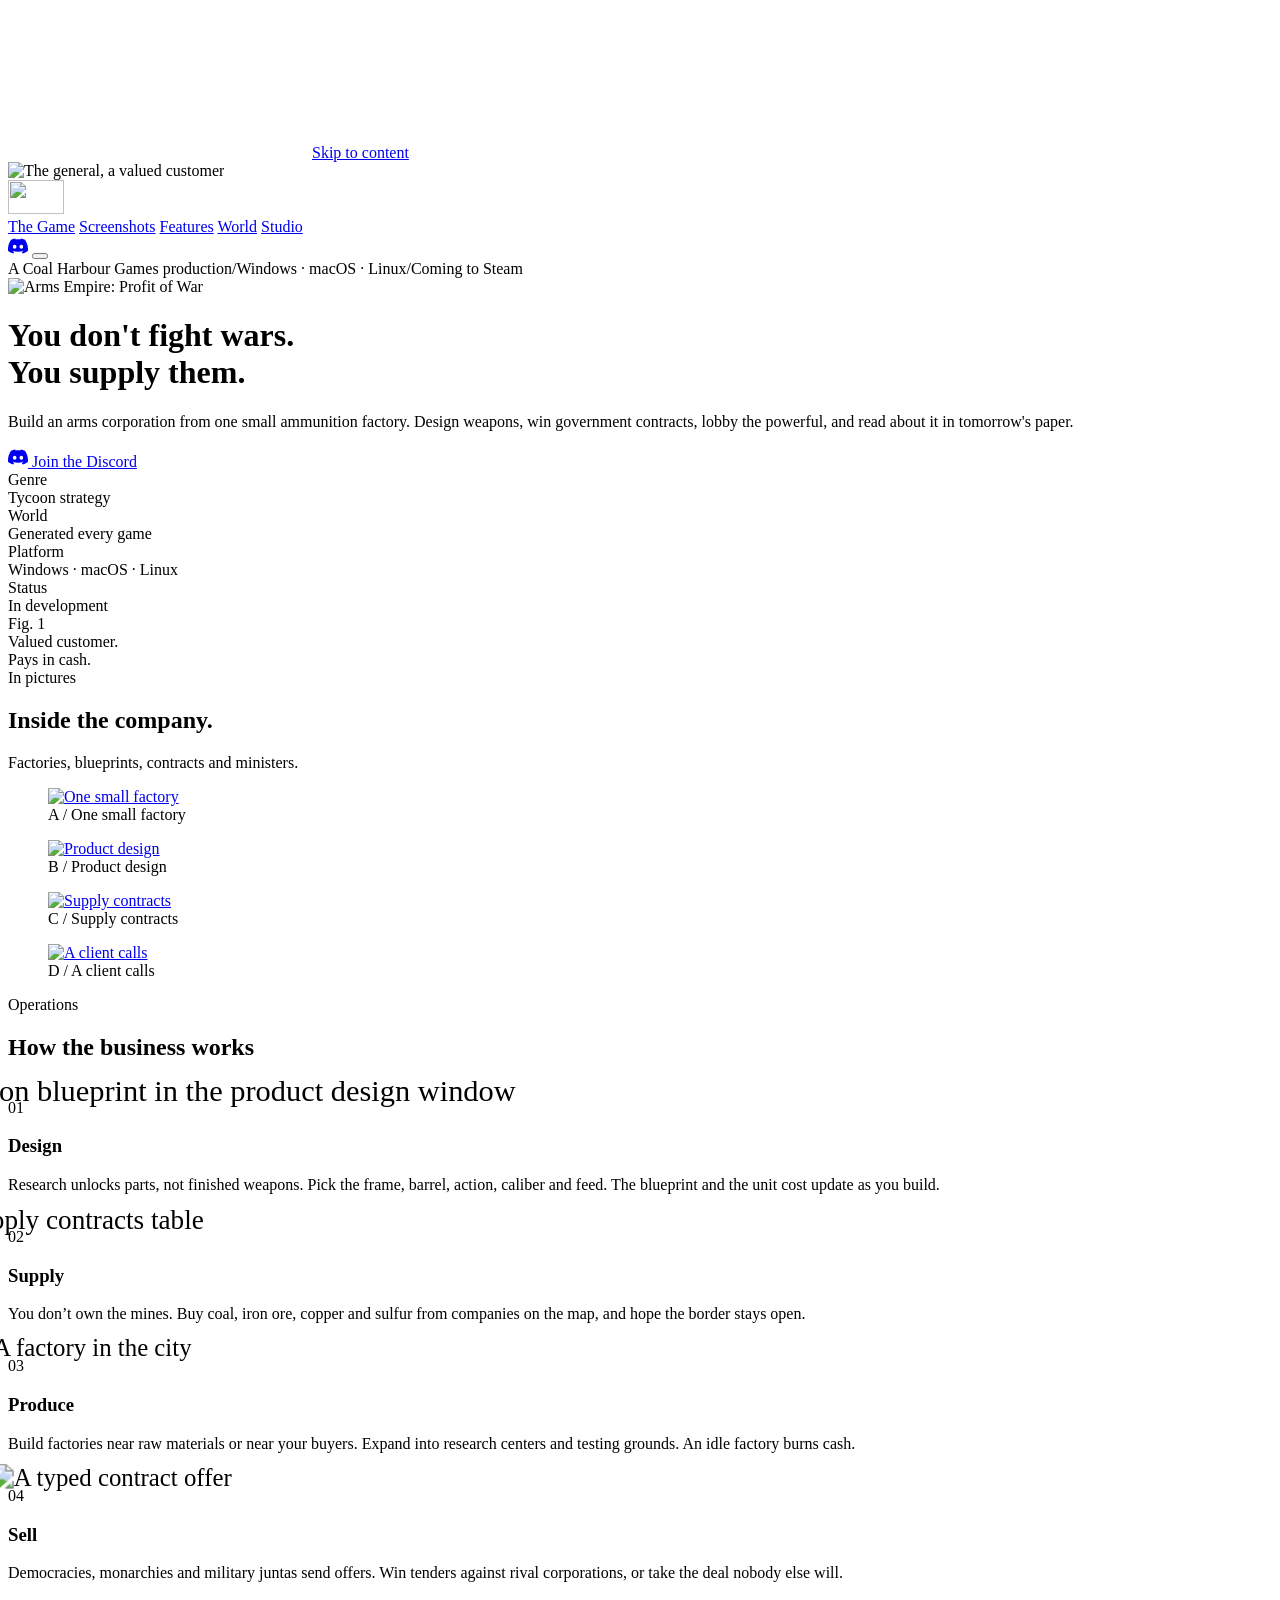
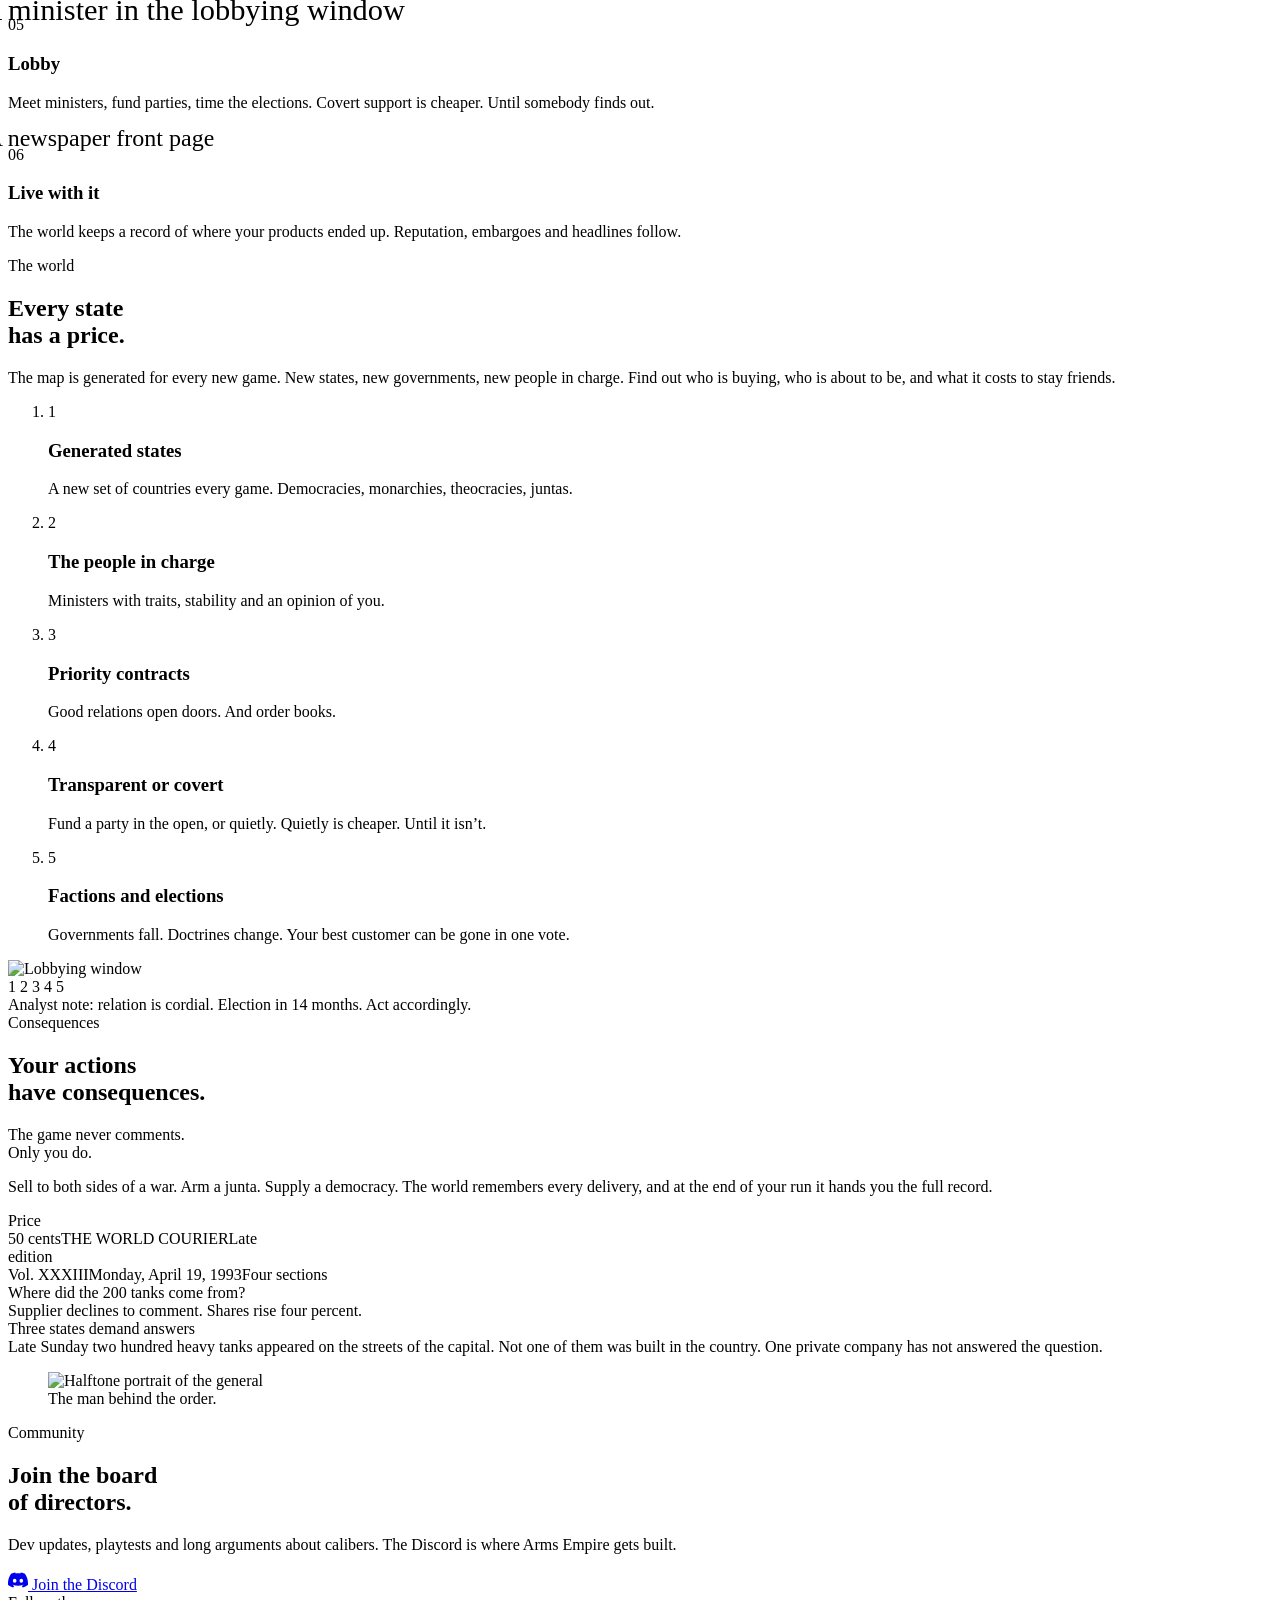
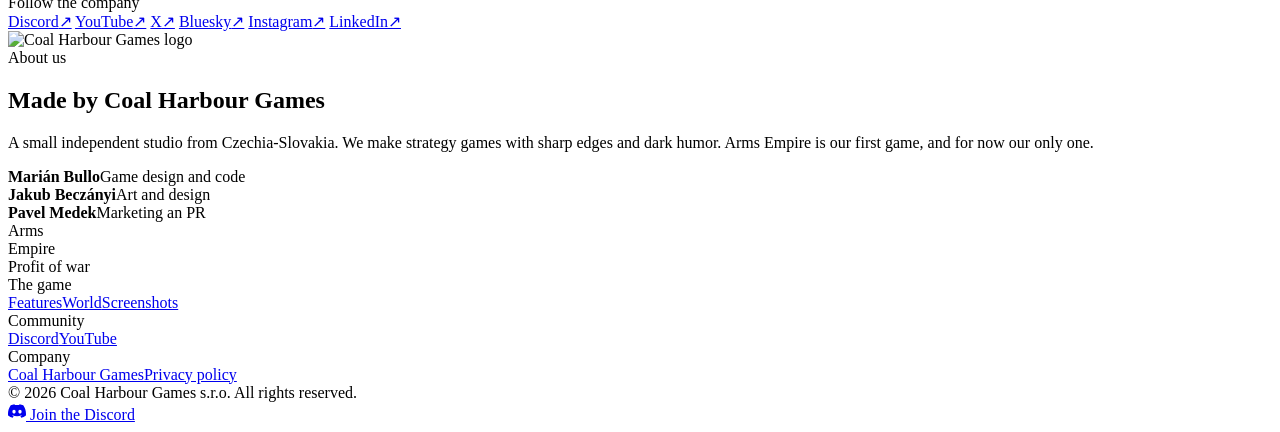
==== commit 8c69dbd8: "Add job description" ====
--- a/public/index.html
+++ b/public/index.html
@@ -259,7 +259,7 @@
       <div class="team">
         <div><strong>Marián Bullo</strong><span class="m">Game design and code</span></div>
         <div><strong>Jakub Beczányi</strong><span class="m">Art and design</span></div>
-        <div><strong>Pavel Medek</strong><span class="m">Marketing</span></div>
+        <div><strong>Pavel Medek</strong><span class="m">Marketing an PR</span></div>
       </div>
       <a class="studio__link" href="#" data-link="studio" data-needs="studio" hidden>Visit the studio ↗</a>
     </div>
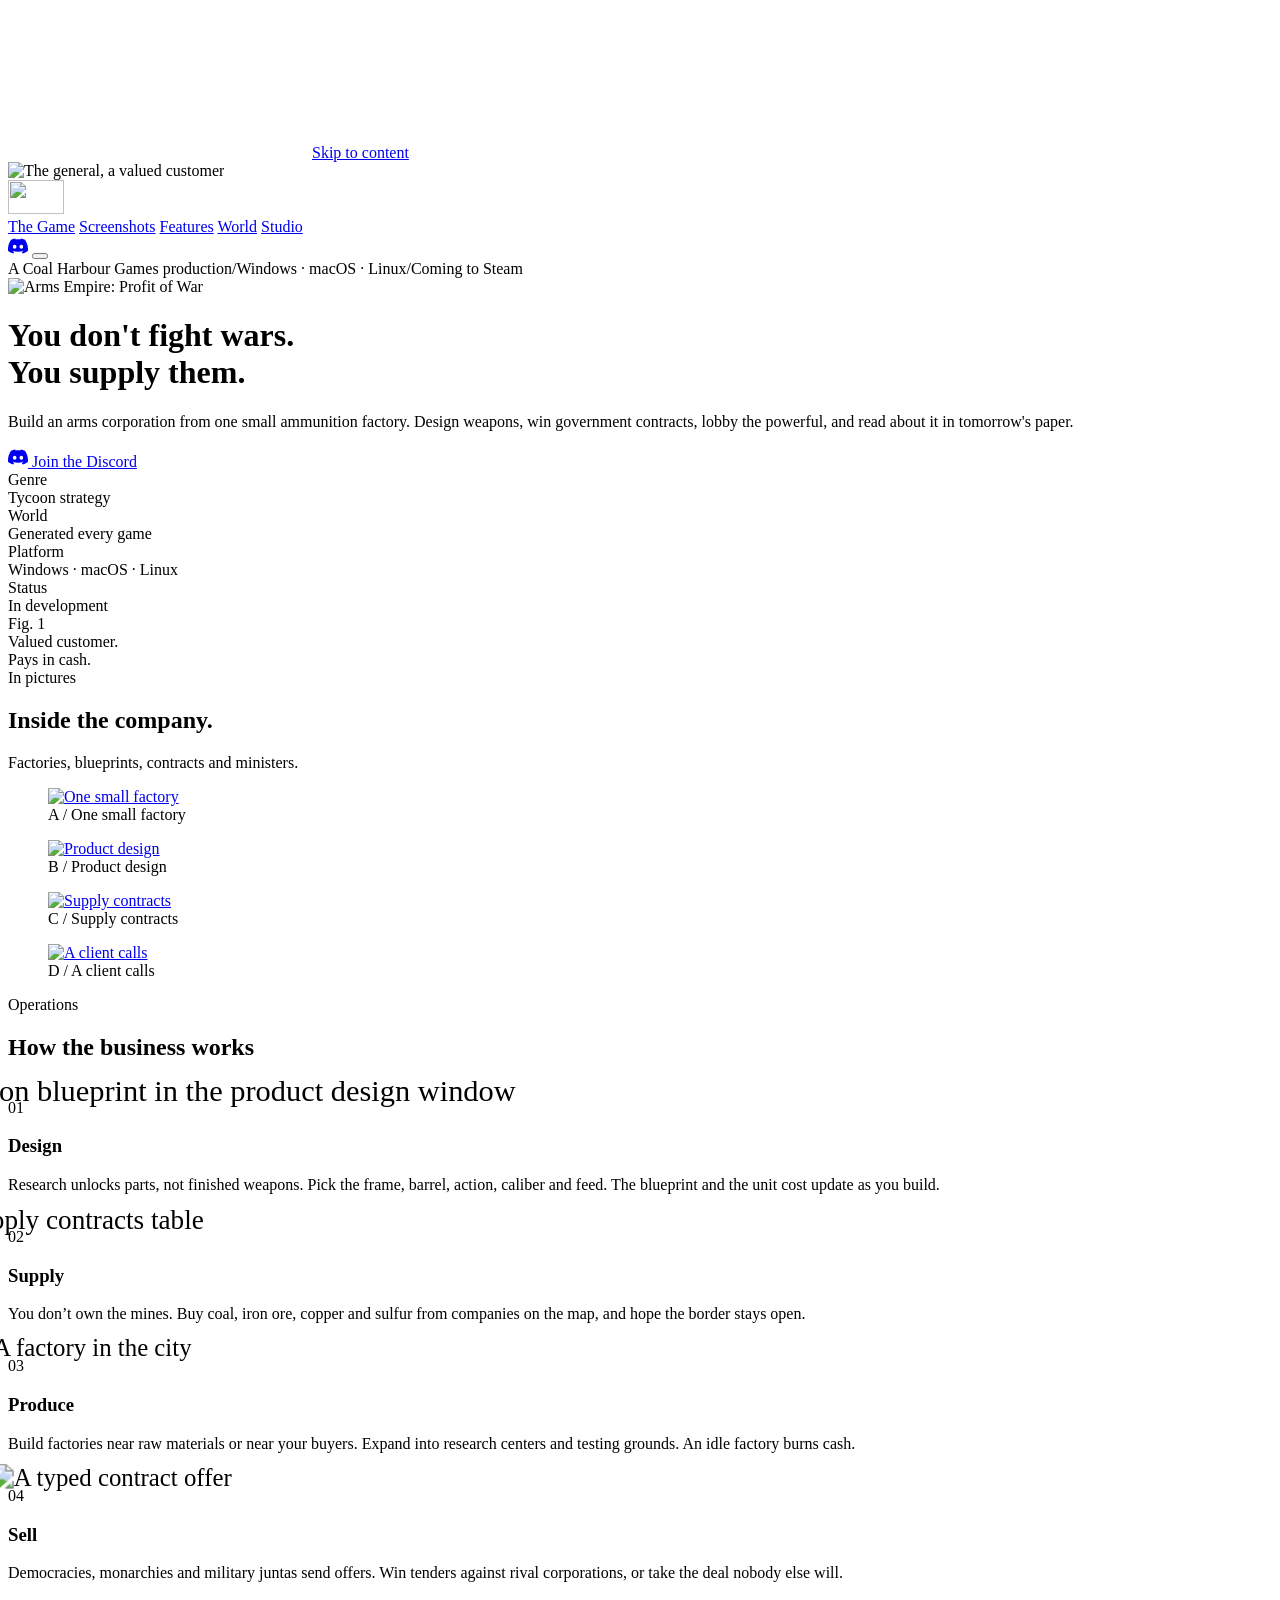
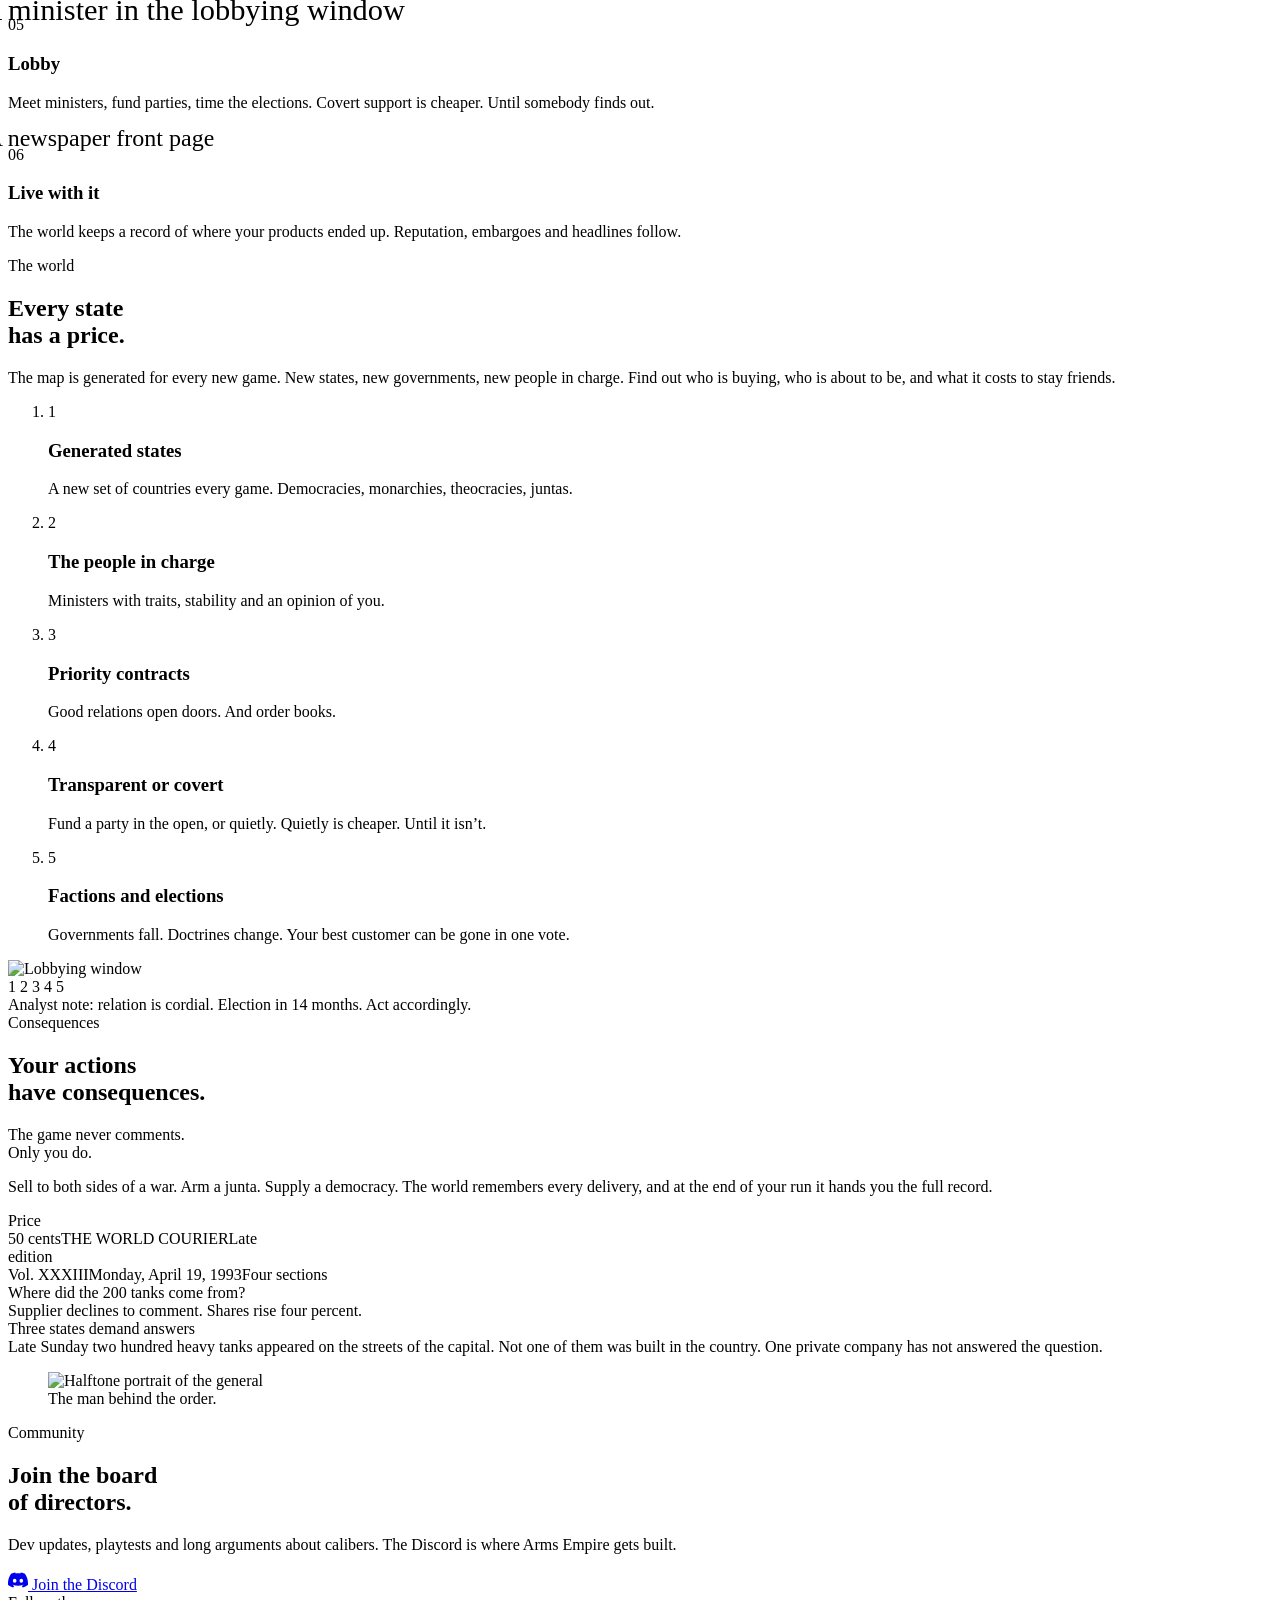
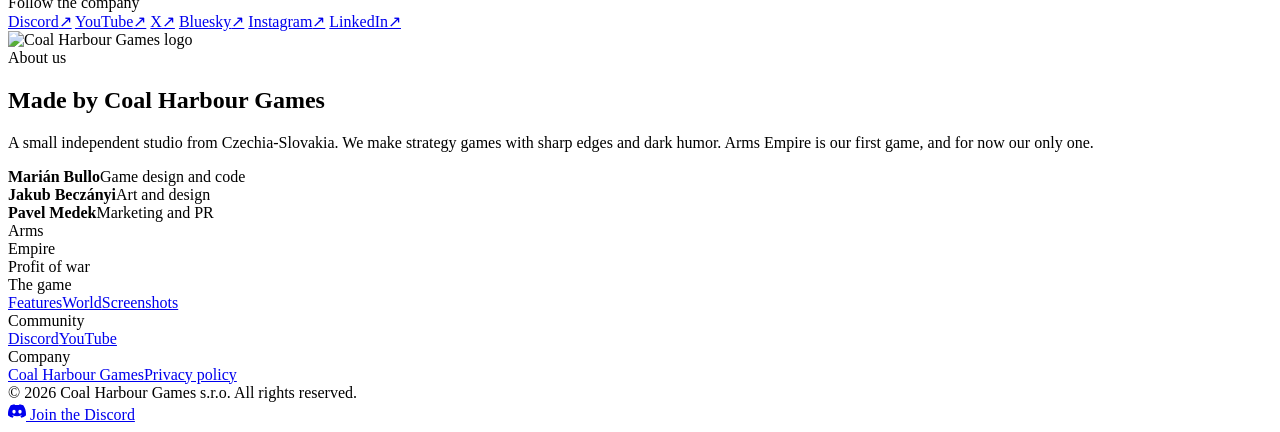
==== commit 289d1497: "Add job description" ====
--- a/public/index.html
+++ b/public/index.html
@@ -259,7 +259,7 @@
       <div class="team">
         <div><strong>Marián Bullo</strong><span class="m">Game design and code</span></div>
         <div><strong>Jakub Beczányi</strong><span class="m">Art and design</span></div>
-        <div><strong>Pavel Medek</strong><span class="m">Marketing an PR</span></div>
+        <div><strong>Pavel Medek</strong><span class="m">Marketing and PR</span></div>
       </div>
       <a class="studio__link" href="#" data-link="studio" data-needs="studio" hidden>Visit the studio ↗</a>
     </div>
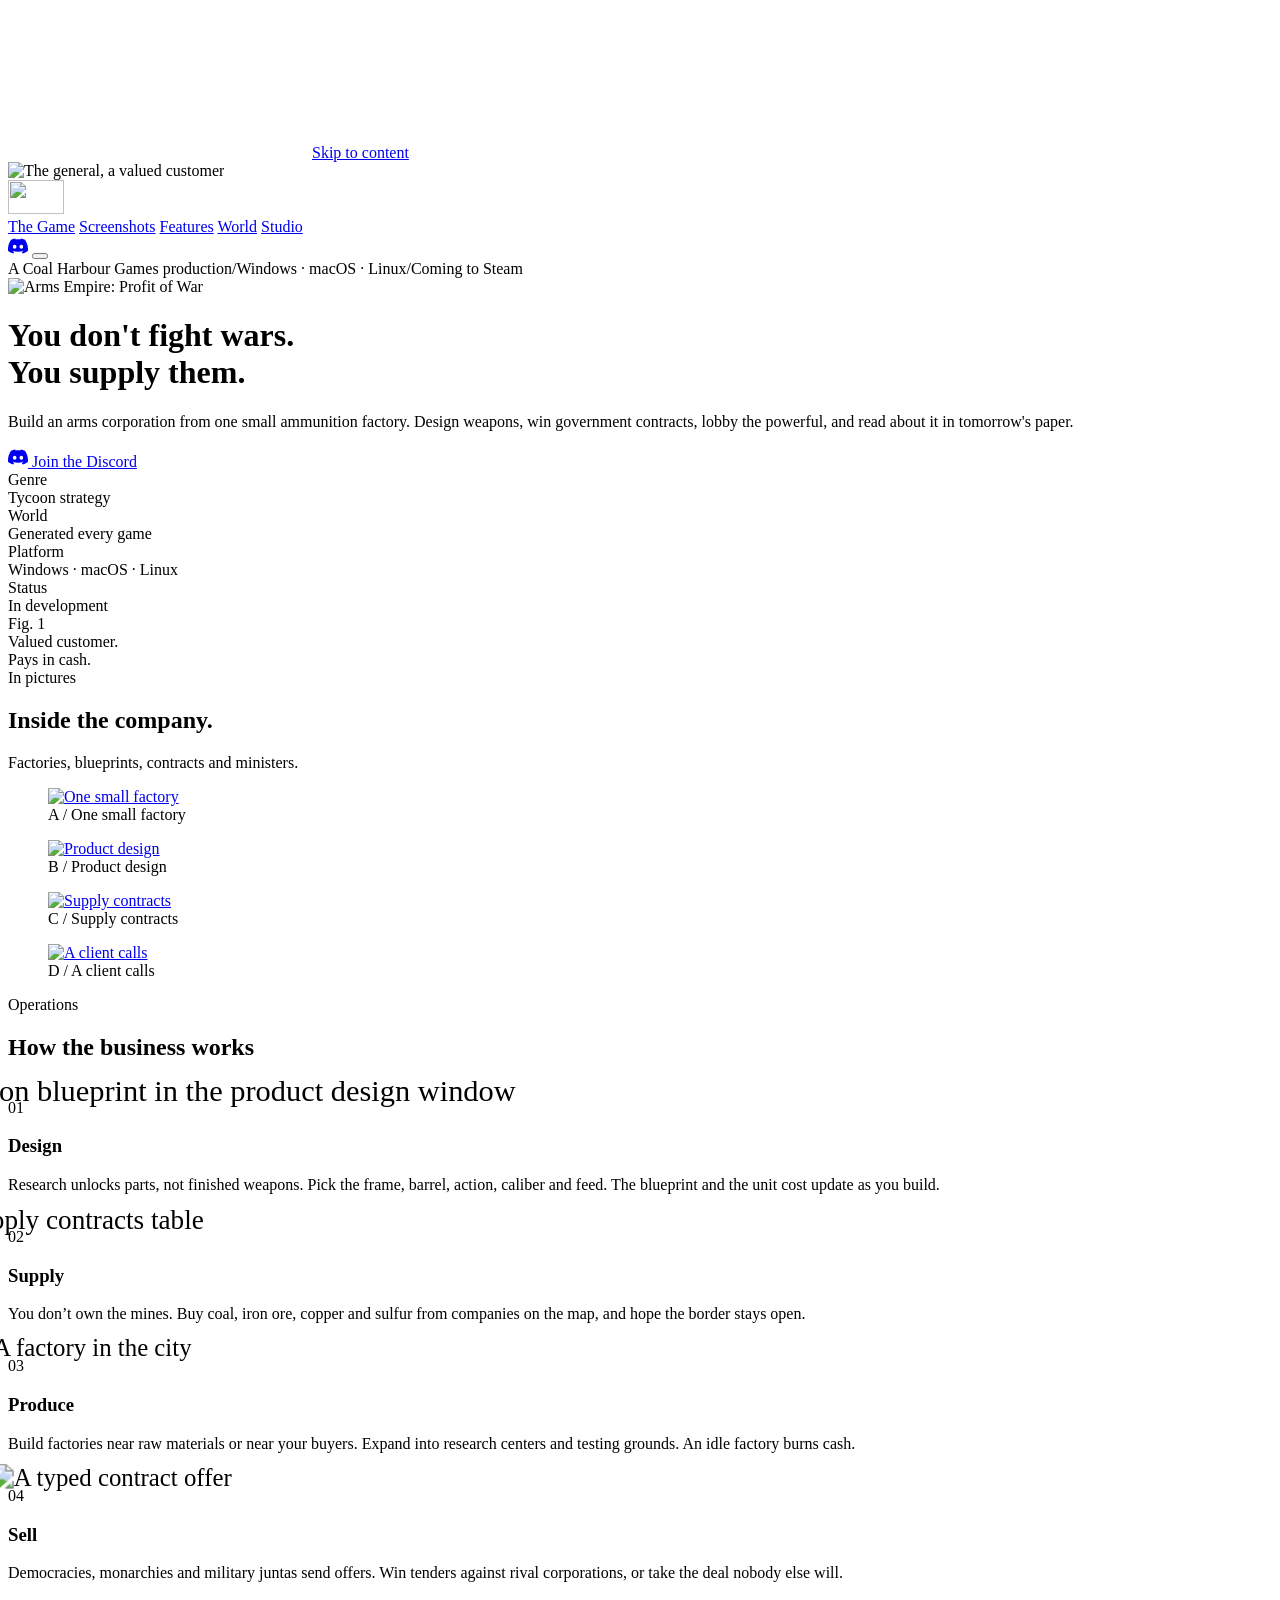
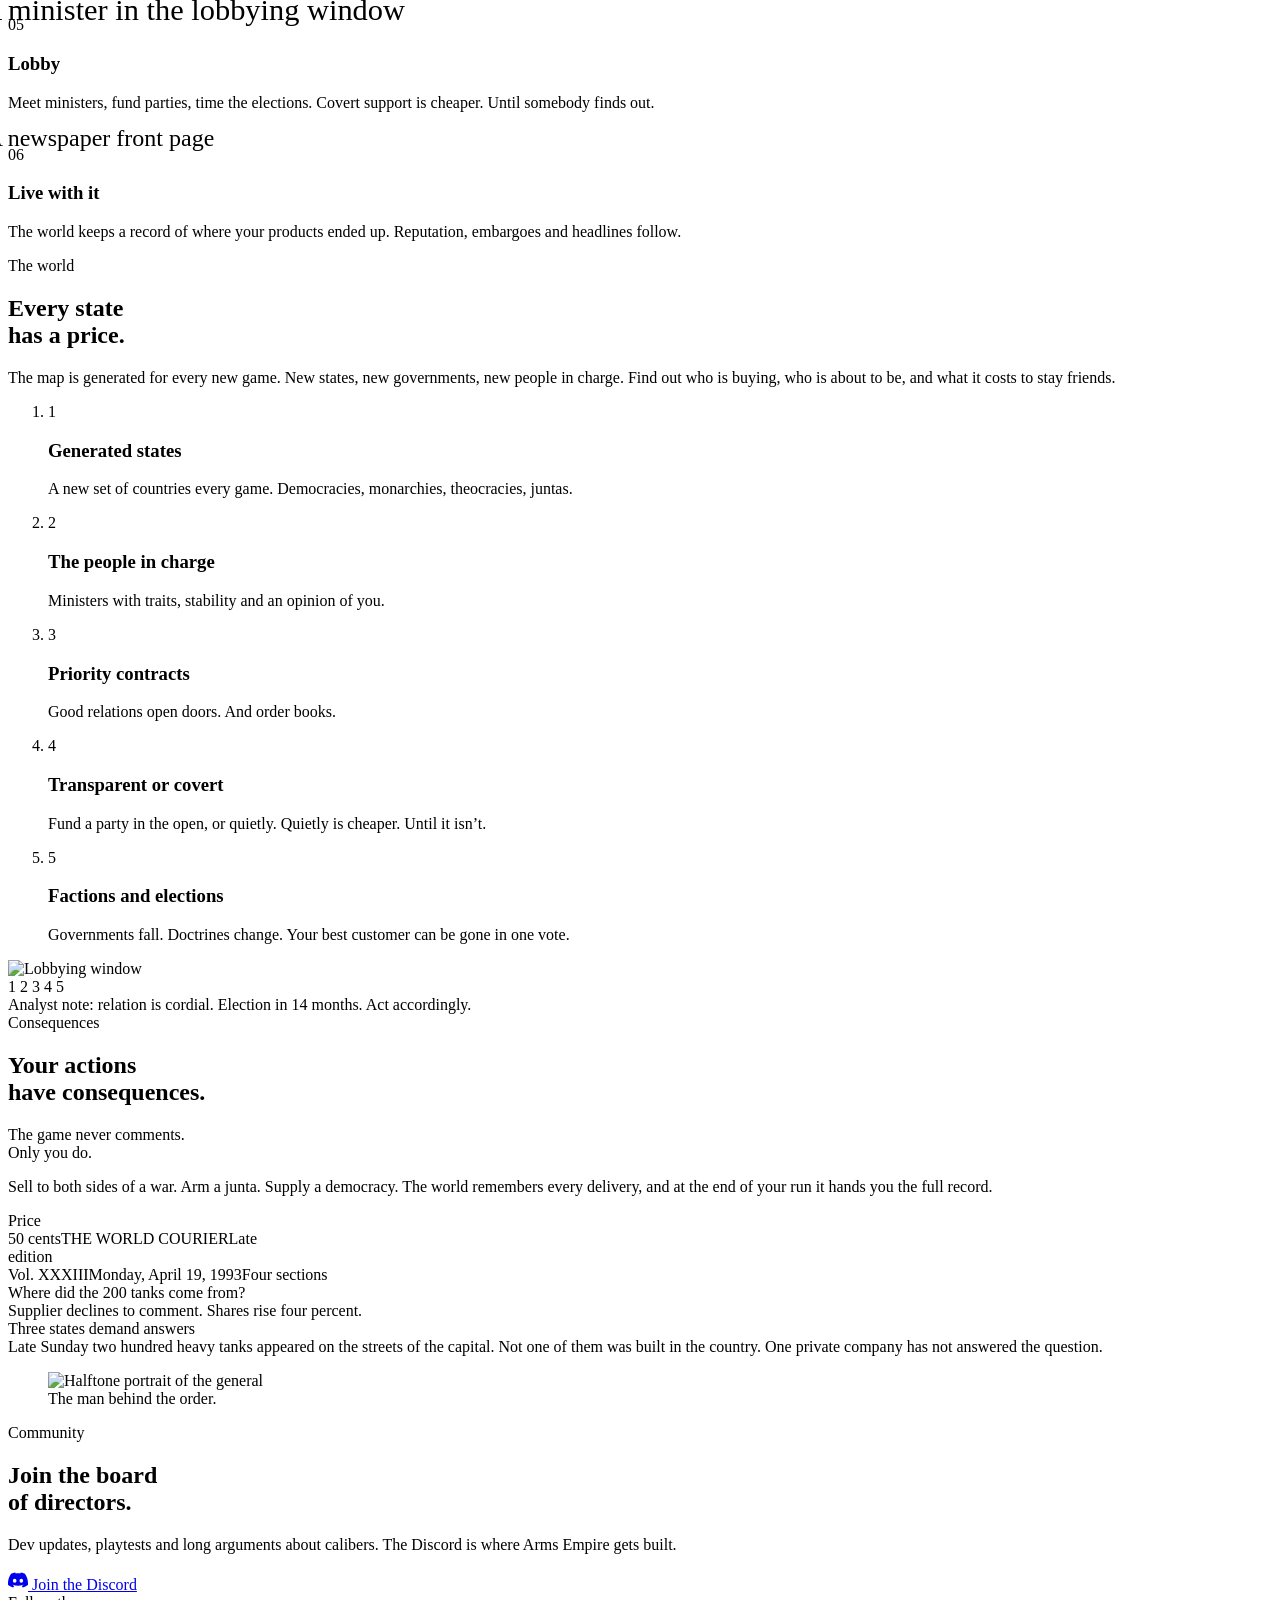
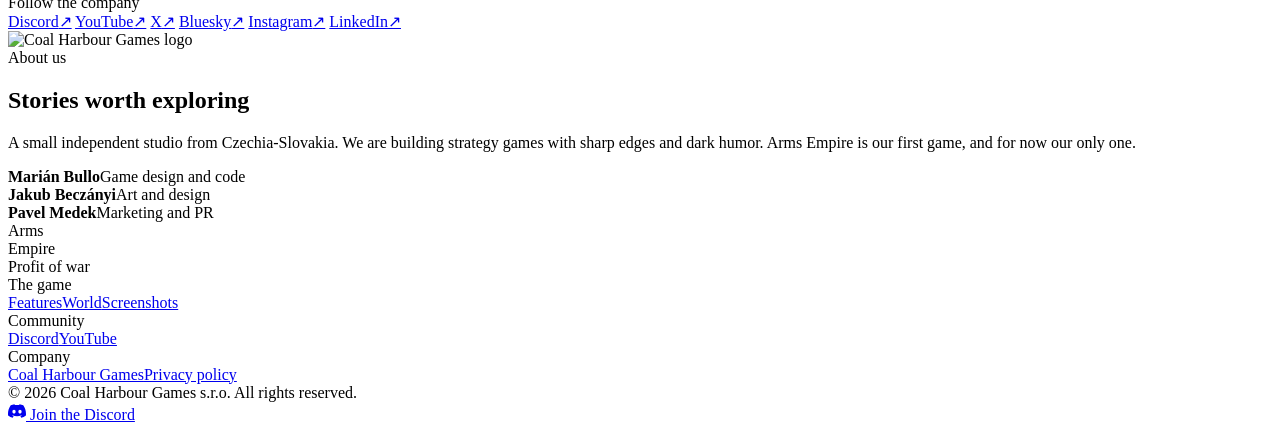
==== commit e3b61133: "Reworked description" ====
--- a/public/index.html
+++ b/public/index.html
@@ -254,8 +254,8 @@
     <img class="studio__logo" src="/assets/img/coal-harbour-games.jpg" alt="Coal Harbour Games logo" width="760" height="760" loading="lazy">
     <div class="studio__text">
       <div class="m sec-label">About us</div>
-      <h2 id="studio-title">Made by Coal Harbour Games</h2>
-      <p>A small independent studio from Czechia-Slovakia. We make strategy games with sharp edges and dark humor. Arms Empire is our first game, and for now our only one.</p>
+      <h2 id="studio-title">Stories worth exploring</h2>
+      <p>A small independent studio from Czechia-Slovakia. We are building strategy games with sharp edges and dark humor. Arms Empire is our first game, and for now our only one.</p>
       <div class="team">
         <div><strong>Marián Bullo</strong><span class="m">Game design and code</span></div>
         <div><strong>Jakub Beczányi</strong><span class="m">Art and design</span></div>
